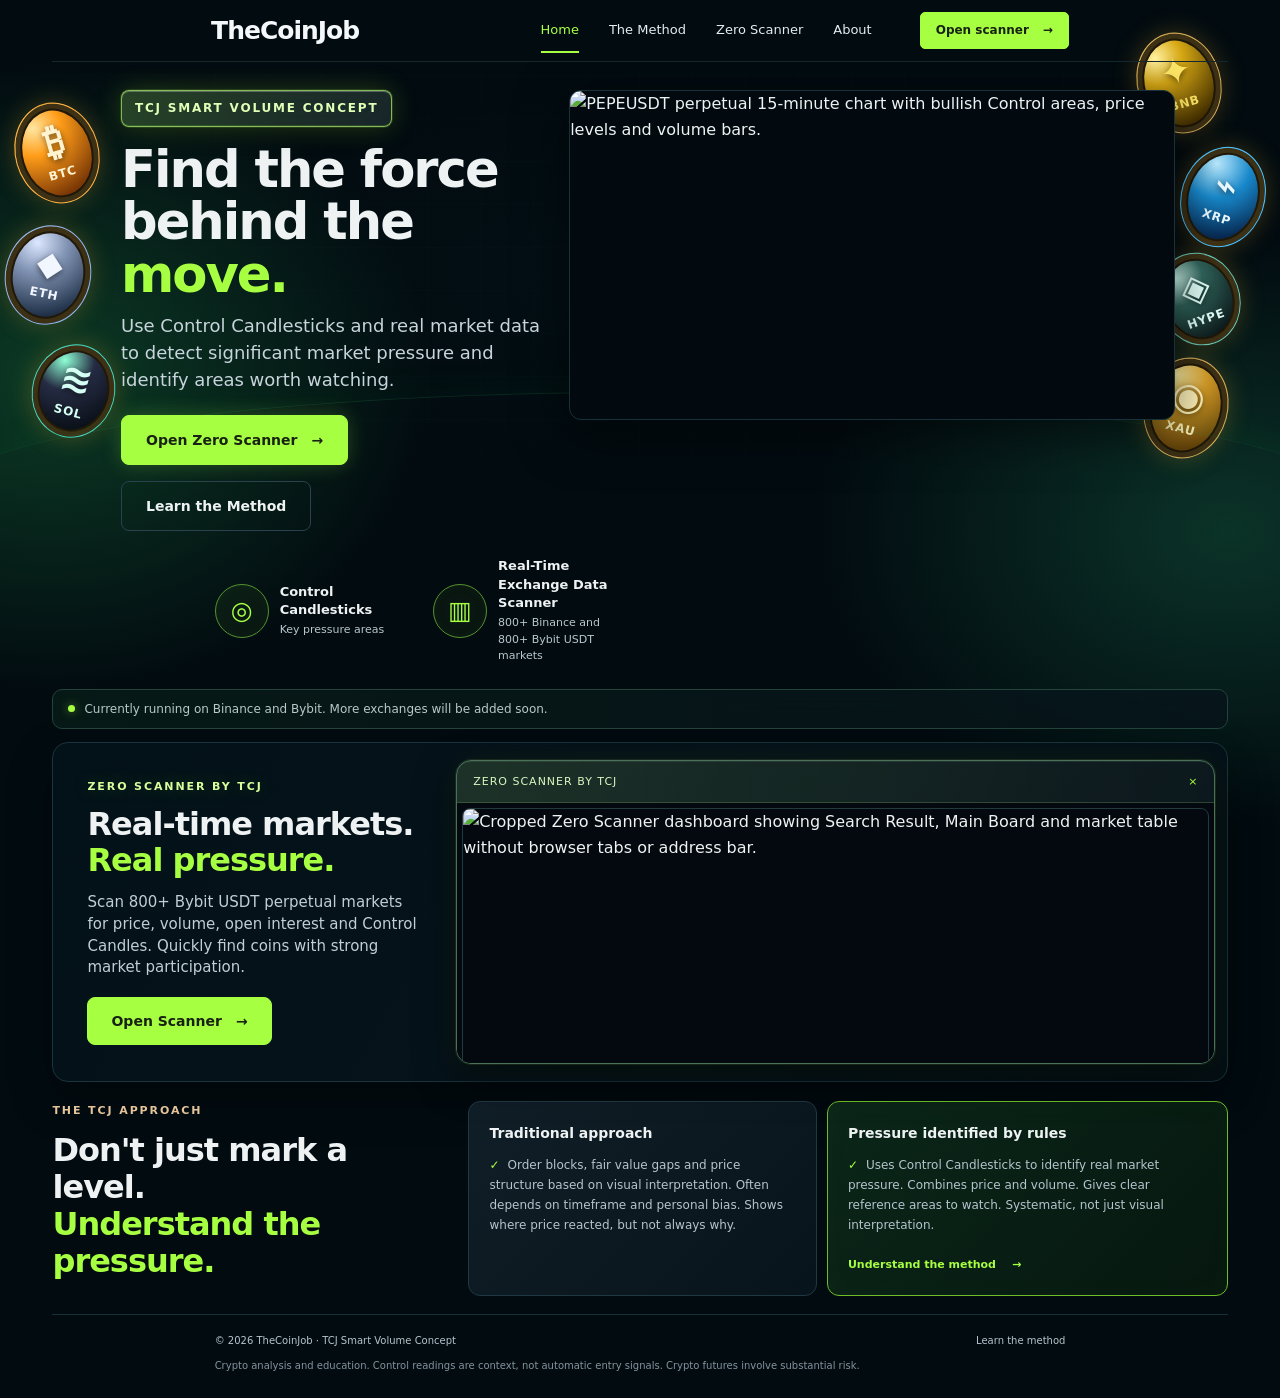
==== index.html @ 2f33c311 "Set correct dimensions and description for cropped scanner screenshot" ====
<!doctype html>
<html lang="en"><head><meta charset="utf-8"><meta name="viewport" content="width=device-width,initial-scale=1"><title>TheCoinJob — TCJ Smart Volume Concept</title><meta name="description" content="Discover TCJ Smart Volume Concept: a systematic way to read market pressure through Control Candlesticks, price and volume."><meta name="theme-color" content="#0b1014"><link rel="stylesheet" href="assets/svc-site.css?v=20261023-scannercrop"></head>
<body><div class="coin-field" aria-hidden="true"><span class="coin btc"><b>₿</b><small>BTC</small></span><span class="coin eth"><b>◆</b><small>ETH</small></span><span class="coin sol"><b>≋</b><small>SOL</small></span><span class="coin bnb"><b>✦</b><small>BNB</small></span><span class="coin xrp"><b>⌁</b><small>XRP</small></span><span class="coin hype"><b>◈</b><small>HYPE</small></span><span class="coin xau"><b>◉</b><small>XAU</small></span></div><div class="wrap"><header class="nav"><a class="brand" href="./" aria-label="TheCoinJob home"><span class="mark" aria-hidden="true">TCJ</span>TheCoinJob</a><nav class="links" aria-label="Main navigation"><a class="desktop-link active" href="./">Home</a><a class="desktop-link" href="method.html">The Method</a><a class="desktop-link" href="https://zero-scan1.onrender.com/scanner">Zero Scanner</a><a class="desktop-link" href="#about">About</a><a class="btn small" href="https://zero-scan1.onrender.com/scanner">Open scanner <span aria-hidden="true">→</span></a></nav></header>
<main>
<section class="hero hero-redesigned" aria-labelledby="hero-title"><div class="hero-copy"><div class="eyebrow">TCJ Smart Volume Concept</div><h1 id="hero-title">Find the force<br>behind the <em>move.</em></h1><p>Use Control Candlesticks and real market data to detect significant market pressure and identify areas worth watching.</p><div class="actions"><a class="btn" href="https://zero-scan1.onrender.com/scanner">Open Zero Scanner <span aria-hidden="true">→</span></a><a class="btn secondary" href="method.html">Learn the Method</a></div></div><div class="hero-art"><img src="https://d2ol7oe51mr4n9.cloudfront.net/user_3BTddeZbgBTumI8e2iVbymCsCEo/ae7f5f70-5920-4fe8-bcf7-70e103f36ed6.jpg" width="1536" height="864" fetchpriority="high" decoding="async" alt="PEPEUSDT perpetual 15-minute chart with bullish Control areas, price levels and volume bars."></div></section>
<div class="feature-strip" aria-label="TCJ SVC features">
<div class="feature"><span class="feature-icon">◎</span><div><strong>Control Candlesticks</strong><small>Key pressure areas</small></div></div>
<div class="feature"><span class="feature-icon">▥</span><div><strong>Real-Time Exchange Data Scanner</strong><small>800+ Binance and 800+ Bybit USDT markets</small></div></div>
</div>
<p class="exchange-notice"><span class="exchange-status" aria-hidden="true"></span>Currently running on Binance and Bybit. More exchanges will be added soon.</p>
<section class="dashboard-showcase" aria-label="Zero Scanner dashboard"><div class="scanner-copy"><div class="eyebrow">Zero Scanner by TCJ</div><h2>Real-time markets.<br><em>Real pressure.</em></h2><p>Scan 800+ Bybit USDT perpetual markets for price, volume, open interest and Control Candles. Quickly find coins with strong market participation.</p><a class="btn" href="https://zero-scan1.onrender.com/scanner">Open Scanner <span aria-hidden="true">→</span></a></div><div class="terminal"><div class="terminal-head"><span>ZERO SCANNER BY TCJ</span><span>×</span></div><div class="preview preview-dashboard"><img src="https://d2ol7oe51mr4n9.cloudfront.net/user_3BTddeZbgBTumI8e2iVbymCsCEo/28f98b9a-83f6-4107-bf96-b0fffd54e726.jpg" width="1536" height="869" fetchpriority="high" decoding="async" alt="Cropped Zero Scanner dashboard showing Search Result, Main Board and market table without browser tabs or address bar."></div></div></section>

<section class="difference" id="about" aria-labelledby="difference-title"><div class="difference-heading"><div class="eyebrow">The TCJ approach</div><h2 id="difference-title">Don't just mark a level.<br><em>Understand the pressure.</em></h2></div><div class="difference-grid"><article class="difference-card"><span class="difference-index"> </span><h3>Traditional approach</h3><p>Order blocks, fair value gaps and price structure based on visual interpretation. Often depends on timeframe and personal bias. Shows where price reacted, but not always why.</p></article><article class="difference-card difference-card-accent"><span class="difference-index"> </span><h3>Pressure identified by rules</h3><p>Uses Control Candlesticks to identify real market pressure. Combines price and volume. Gives clear reference areas to watch. Systematic, not just visual interpretation.</p><a class="text-link" href="method.html">Understand the method <span aria-hidden="true">→</span></a></article></div></section>

</main>
<footer><div class="footer-line"><span>© 2026 TheCoinJob · TCJ Smart Volume Concept</span><a href="method.html">Learn the method</a></div><p>Crypto analysis and education. Control readings are context, not automatic entry signals. Crypto futures involve substantial risk.</p></footer></div></body></html>
---- assets/svc-site.css ----
:root{--bg:#0b1014;--panel:#141d23;--text:#eef2f3;--muted:#a5b2bb;--line:#29363e;--lime:#c4f582;--gold:#e6c49a}*{box-sizing:border-box}body{margin:0;background:var(--bg);color:var(--text);font:16px/1.6 system-ui,-apple-system,BlinkMacSystemFont,"Segoe UI",sans-serif}a{color:inherit;text-decoration:none}a:focus-visible{outline:3px solid var(--lime);outline-offset:5px}.wrap{max-width:1240px;margin:auto;padding:0 32px}.nav{display:flex;align-items:center;justify-content:space-between;gap:16px;min-height:88px;border-bottom:1px solid var(--line)}.brand{display:flex;align-items:center;gap:10px;font-size:20px;font-weight:750;letter-spacing:-.8px}.mark{display:grid;place-items:center;width:29px;height:29px;border:1px solid var(--lime);border-radius:5px;color:var(--lime);font-size:12px;letter-spacing:-1px}.links{display:flex;align-items:center;gap:28px;font-size:13px;color:var(--muted)}.links a:hover{color:var(--text)}.btn{display:inline-flex;align-items:center;justify-content:center;gap:14px;padding:13px 21px;background:var(--lime);border:1px solid var(--lime);border-radius:5px;color:#182212;font-size:14px;font-weight:700;line-height:1.45}.btn:hover{background:#d3ffa2}.btn.secondary{background:transparent;color:var(--text);border-color:#43535e}.btn.small{padding:9px 15px;font-size:12px}.eyebrow{color:var(--gold);font-size:11px;font-weight:700;letter-spacing:1.9px;text-transform:uppercase}.hero{display:grid;grid-template-columns:.92fr 1.08fr;align-items:center;gap:62px;padding:74px 0 58px}h1{font-size:clamp(44px,4.7vw,64px);line-height:1.04;letter-spacing:-2.7px;margin:20px 0}h1 em{font-style:normal;color:var(--lime)}.hero p{font-size:17px;line-height:1.75;color:var(--muted);max-width:490px;margin:0}.actions{display:flex;flex-wrap:wrap;gap:11px;margin-top:26px}.hero .fine{font-size:11px;margin-top:14px}.terminal{background:var(--panel);border:1px solid #3d4b53;border-radius:10px;overflow:hidden;box-shadow:0 25px 70px #0006}.terminal-head{display:flex;justify-content:space-between;gap:10px;padding:13px 17px;font-size:10px;letter-spacing:1px;border-bottom:1px solid var(--line)}.terminal-head span:last-child{color:var(--lime);letter-spacing:0}.preview{height:294px;overflow:hidden;background:#0b1118}.preview img{display:block;width:100%;height:auto;min-height:100%;object-fit:cover;object-position:top}.terminal-foot{display:flex;justify-content:space-between;gap:10px;padding:13px 17px;font-size:11px;color:var(--muted)}.terminal-foot strong{color:var(--text);font-weight:500}.hero .preview-note{font-size:10px;text-align:right;margin:10px 0 0;color:var(--muted)}.context{border-top:1px solid var(--line);border-bottom:1px solid var(--line);display:flex;justify-content:space-between;gap:20px;padding:17px 0;font-size:12px;color:var(--muted)}.context strong{font-weight:550;color:var(--text)}.intro{display:grid;grid-template-columns:1fr 1fr;gap:65px;padding:45px 0;align-items:center}h2{font-size:30px;line-height:1.18;letter-spacing:-1px;margin:10px 0 15px}.intro p{font-size:15px;color:var(--muted);margin:0 0 14px}.text-link{display:inline-flex;gap:16px;color:var(--lime);font-size:13px;font-weight:650}.steps{display:grid;grid-template-columns:repeat(3,1fr);gap:28px;border-top:1px solid var(--line);padding:25px 0 34px}.step{display:grid;grid-template-columns:26px 1fr;gap:10px}.number{font-size:11px;color:var(--gold);padding-top:3px}.step h3{font-size:15px;margin:0 0 4px}.step p{font-size:12px;color:var(--muted);line-height:1.7;margin:0}.bottom{display:flex;justify-content:space-between;gap:25px;align-items:center;border-top:1px solid var(--line);padding:24px 0}.bottom p{font-size:14px;margin:0}footer{padding:18px 0 24px;border-top:1px solid var(--line);color:var(--muted);font-size:10px}.footer-line{display:flex;gap:16px;justify-content:space-between;flex-wrap:wrap}footer p{font-size:10px;margin:9px 0 0;max-width:950px;color:#83939d}.guide{max-width:870px;padding:55px 0 45px}.guide h1{font-size:50px}.lead{font-size:19px;color:var(--muted);max-width:740px}.guide-section{padding:25px 0;border-top:1px solid var(--line)}.guide-section h2{font-size:26px}.guide-section p{color:var(--muted);font-size:16px}.guide-section strong{color:var(--text)}.definitions{display:grid;grid-template-columns:1fr 1fr;gap:18px;margin:22px 0}.definition{padding:22px;background:var(--panel);border:1px solid var(--line);border-radius:8px}.definition h3{margin:0;font-size:17px;color:var(--lime)}.definition.bear h3{color:#f0a69a}.definition p{font-size:14px;margin-bottom:0}.note{padding:15px 18px;border-left:2px solid var(--gold);font-size:14px!important;background:#e6c49a08}.guide-section ol{padding-left:24px;color:var(--muted)}.guide-section li{padding:7px 0}.guide .actions{margin-bottom:25px}@media(max-width:900px){.hero{gap:30px;padding:50px 0 40px}h1{font-size:50px}.preview{height:240px}.intro{gap:30px}.links{gap:20px}}@media(max-width:700px){.wrap{padding:0 22px}.nav{min-height:72px}.brand{font-size:18px}.links{gap:14px}.desktop-link{display:none}.hero{grid-template-columns:1fr;gap:26px;padding:33px 0 28px}h1{font-size:48px;letter-spacing:-2px;margin:15px 0}.hero p{font-size:15px;line-height:1.7;max-width:550px}.actions{margin-top:20px;gap:9px}.btn{font-size:12px;padding:12px 15px}.hero .fine{margin-top:10px}.preview{height:180px}.terminal-head{padding:10px 13px;font-size:9px}.terminal-foot{padding:10px 13px;font-size:10px}.hero .preview-note{font-size:9px;margin-top:6px}.context{font-size:10px;padding:12px 0;gap:10px}.desktop-only{display:none}.intro{grid-template-columns:1fr;gap:10px;padding:28px 0}h2{font-size:27px;margin-bottom:6px}.intro p{font-size:14px;margin-bottom:9px}.steps{gap:16px;padding:22px 0}.step{display:block}.number{display:block;margin-bottom:5px}.step h3{font-size:13px;line-height:1.4}.step p{font-size:11px;line-height:1.6}.bottom{padding:18px 0;gap:15px}.bottom p{font-size:12px;max-width:180px}.guide{padding:30px 0}.guide h1{font-size:39px}.lead{font-size:16px}.guide-section p{font-size:15px}.definitions{grid-template-columns:1fr;gap:12px}}@media(max-width:360px){h1{font-size:41px}.links .btn{padding:8px 10px}.context{font-size:9px}.steps{gap:10px}.wrap{padding:0 17px}}

/* Design refresh: stronger hierarchy while preserving the established TCJ palette */
.hero-redesigned{grid-template-columns:1.15fr .85fr;align-items:center;gap:52px;padding:62px 0 42px}
.hero-copy h1{font-size:clamp(48px,5.5vw,72px)}
.hero-aside{min-height:245px;display:flex;flex-direction:column;justify-content:center;padding:28px;border:1px solid var(--line);border-radius:10px;background:radial-gradient(ellipse at 80% 10%,#c4f58212,transparent 58%),linear-gradient(135deg,#141d23,#0d1318)}
.hero-statement{font-size:clamp(23px,2.7vw,34px)!important;line-height:1.3!important;letter-spacing:-1px;color:var(--text)!important;margin:16px 0 24px!important}
.hero-statement em{font-style:normal;color:var(--lime)}
.hero-tags{display:flex;gap:8px;flex-wrap:wrap}
.hero-tags span{font-size:9px;letter-spacing:1.1px;padding:7px 9px;border:1px solid #43535e;border-radius:4px;color:var(--muted)}
.dashboard-showcase{padding:26px 0 38px}
.showcase-heading{display:flex;justify-content:space-between;align-items:end;gap:24px;margin-bottom:18px}
.showcase-heading h2{margin:8px 0 4px;font-size:29px}
.showcase-heading p{margin:0;color:var(--muted);font-size:13px}
.showcase-heading .text-link{white-space:nowrap;margin-bottom:6px}
.preview-dashboard{height:auto;max-height:490px;overflow:hidden;background:#080d12}
.preview-dashboard img{width:100%;height:auto;min-height:0;object-fit:contain;object-position:center}
.dashboard-showcase .terminal{border-color:#3b4c53;box-shadow:0 20px 60px #0005}
.difference{display:grid;grid-template-columns:.85fr 1.15fr;gap:44px;padding:45px 0;border-top:1px solid var(--line);border-bottom:1px solid var(--line)}
.difference-heading h2{margin-top:12px}
.difference-heading h2 em{font-style:normal;color:var(--lime)}
.difference-heading p{color:var(--muted);font-size:14px;max-width:360px}
.difference-grid{display:grid;grid-template-columns:1fr 1fr;gap:13px}
.difference-card{padding:21px;background:var(--panel);border:1px solid var(--line);border-radius:8px}
.difference-card-accent{border-color:#627d48;background:linear-gradient(150deg,#18251b,#141d23 65%)}
.difference-index,.section-kicker{font-size:10px;letter-spacing:1.35px;color:var(--gold);font-weight:700}
.difference-card h3{font-size:16px;margin:12px 0 7px}
.difference-card p{font-size:12px;line-height:1.75;color:var(--muted);margin:0 0 14px}
.guide-hero{padding:8px 0 28px}
.guide-hero h1{margin-top:14px}
.guide-section{position:relative;padding:27px 0}
.guide-section .section-kicker{margin-bottom:9px}
.guide-section h2{margin-top:0}
.chart-slot{margin-top:22px;padding:25px;border:1px dashed #52634a;border-radius:8px;background:linear-gradient(135deg,#c4f58208,#141d23 65%);text-align:center}
.chart-slot-mark{display:inline-block;margin-bottom:10px;color:var(--lime);font-size:9px;letter-spacing:1.5px;font-weight:700}
.chart-slot strong{display:block;font-size:16px}
.chart-slot p{max-width:480px;margin:7px auto 0;font-size:13px}
@media(max-width:900px){.hero-redesigned{gap:26px}.difference{gap:24px}.difference-card{padding:16px}}
@media(max-width:700px){.hero-redesigned{grid-template-columns:1fr;gap:20px;padding:34px 0 26px}.hero-copy h1{font-size:48px}.hero-aside{min-height:0;padding:20px}.hero-statement{font-size:25px!important;margin:10px 0 18px!important}.dashboard-showcase{padding:18px 0 26px}.showcase-heading{align-items:start;flex-direction:column;gap:8px}.showcase-heading h2{font-size:25px}.preview-dashboard{max-height:300px}.preview-dashboard img{width:100%;height:auto}.difference{grid-template-columns:1fr;gap:14px;padding:30px 0}.difference-grid{grid-template-columns:1fr}.difference-card{padding:18px}.chart-slot{padding:20px 14px}.guide-hero{padding-top:0}.guide-section{padding:22px 0}}

/* Approved visual direction: chart-led hero, generous spacing, lime and red accents */
.hero-redesigned{grid-template-columns:1fr 1.08fr;gap:28px;padding:38px 0 30px;overflow:hidden}
.hero-copy h1{font-size:clamp(44px,4.5vw,61px);letter-spacing:-2.4px}
.hero-art{min-width:0;position:relative;align-self:stretch;display:flex;align-items:center}
.hero-art:before{content:"";position:absolute;inset:10% 0;background:radial-gradient(ellipse at 60% 52%,#c4f58218,transparent 62%);pointer-events:none}
.hero-art img{display:block;position:relative;width:100%;height:auto;max-height:410px;object-fit:contain;filter:drop-shadow(0 15px 30px #0006)}
.feature-strip{display:grid;grid-template-columns:repeat(4,minmax(0,1fr));gap:15px;padding:22px 0 27px;border-top:1px solid var(--line);border-bottom:1px solid var(--line)}
.feature{display:flex;align-items:center;gap:11px;min-width:0}
.feature-icon{display:grid;place-items:center;flex:0 0 43px;height:43px;border:1px solid #40513a;border-radius:50%;background:#c4f5820d;color:var(--lime);font-size:22px;box-shadow:inset 0 0 14px #c4f58208}
.feature strong{display:block;font-size:12px;line-height:1.4}
.feature small{display:block;color:var(--muted);font-size:10px;line-height:1.5;margin-top:3px}
.dashboard-showcase{padding:31px 0 42px}
.showcase-heading h2{font-size:31px}
.showcase-heading p{font-size:14px;max-width:720px}
.difference{grid-template-columns:1fr;gap:19px;padding:42px 0}
.difference-heading{max-width:760px}
.difference-heading h2{font-size:clamp(28px,3vw,36px)}
.difference-grid{grid-template-columns:1fr 1fr;gap:16px}
.difference-card{padding:23px}
.difference-card h3{font-size:18px}
.difference-card p{font-size:13px}
.difference-card-accent{box-shadow:inset 0 0 32px #c4f58206}
@media(max-width:900px){.hero-redesigned{grid-template-columns:1fr 1fr;gap:18px}.hero-copy h1{font-size:clamp(40px,5vw,52px)}.feature-strip{gap:10px}.feature{gap:8px}.feature-icon{flex-basis:36px;height:36px;font-size:18px}.feature strong{font-size:11px}.feature small{font-size:9px}}
@media(max-width:700px){.hero-redesigned{grid-template-columns:1fr;gap:7px;padding:30px 0 20px}.hero-copy h1{font-size:clamp(43px,11vw,55px);max-width:520px}.hero-art{margin:0 -10px;max-height:285px;overflow:hidden}.hero-art img{width:100%;max-height:285px;object-fit:contain}.feature-strip{grid-template-columns:1fr 1fr;gap:17px 12px;padding:19px 0 22px}.feature-icon{flex-basis:39px;height:39px}.feature strong{font-size:11px}.feature small{font-size:10px}.dashboard-showcase{padding:24px 0 30px}.showcase-heading h2{font-size:26px}.difference{padding:30px 0}.difference-grid{grid-template-columns:1fr}.difference-card{padding:20px}.difference-card p{font-size:13px}}

/* Screenshot-approved homepage layout: crypto coin atmosphere, chart hero, scanner and comparison */
:root{--bg:#020b10;--panel:#07141b;--lime:#a7ff42;--line:#173039;--muted:#b5c4cd}
body{background:radial-gradient(ellipse at 4% 27%,#0c3b25 0,transparent 22%),radial-gradient(ellipse at 96% 38%,#0b3328 0,transparent 24%),#020b10}
.wrap{max-width:1536px;padding:0 4.1%;position:relative;z-index:1}
.nav{min-height:62px;justify-content:space-between;border-bottom-color:#14262e;padding:0 13.5%}
.brand{font-size:25px;letter-spacing:-1px}.brand .mark{display:none}.brand{color:#f4f8fa}.brand::first-letter{color:#fff}
.links{gap:30px;color:#e3edf0}.links .desktop-link{font-size:13px}.links .btn{margin-left:18px}
.coin-field{position:absolute;inset:0 0 auto;height:505px;overflow:hidden;pointer-events:none;z-index:0;background:radial-gradient(ellipse at 50% 54%,#06202a38,transparent 48%)}
.coin-field:before{content:"";position:absolute;left:-8%;right:-8%;top:72px;height:390px;background:repeating-linear-gradient(0deg,transparent 0 42px,#13323a26 43px),repeating-linear-gradient(90deg,transparent 0 52px,#13323a1c 53px);mask-image:linear-gradient(90deg,transparent,#000 16%,#000 84%,transparent)}
.coin{position:absolute;display:flex;flex-direction:column;align-items:center;justify-content:center;width:84px;height:102px;border-radius:50%;border:1px solid #d9b15c;background:radial-gradient(circle at 30% 20%,#fff5b4,#d99522 22%,#5b390d 68%,#100d08);color:#fff4b1;box-shadow:0 0 24px #edaa2940,inset 0 0 0 5px #ffd66b20,inset 0 0 0 7px #201809;transform:rotate(-16deg)}
.coin b{font-size:38px;line-height:1;text-shadow:0 2px 6px #0008}.coin small{font-size:12px;font-weight:800;letter-spacing:.8px;margin-top:5px}
.coin.btc{left:6.2%;top:83px;background:radial-gradient(circle at 30% 20%,#ffe6a1,#ff9d19 28%,#7a3706 75%);border-color:#ffb849;color:#fff3d0}
.coin.eth{left:2.4%;top:203px;width:86px;height:100px;background:radial-gradient(circle at 30% 20%,#dce7ff,#8294b4 30%,#17283f 78%);border-color:#94b6e8;color:#f2f7ff;transform:rotate(12deg)}
.coin.eth b{font-size:34px}.coin.sol{left:8.5%;top:304px;width:83px;height:94px;background:radial-gradient(circle at 30% 20%,#8effd5,#252c43 32%,#090b15 78%);border-color:#4bd7bc;color:#d6fff4;transform:rotate(15deg)}
.coin.bnb{right:5.3%;top:33px;background:radial-gradient(circle at 30% 20%,#fff2a1,#d7a814 27%,#473200 75%);color:#ffe866}
.coin.xrp{right:2.3%;top:135px;background:radial-gradient(circle at 30% 20%,#bcecff,#1888ca 35%,#06234a 78%);border-color:#51c6ff;color:#e8f9ff;transform:rotate(18deg)}
.coin.hype{right:8.8%;top:211px;width:82px;height:94px;background:radial-gradient(circle at 30% 20%,#d3fff4,#32675e 30%,#0b1618 78%);border-color:#71cdbb;color:#e1fff8;transform:rotate(-20deg)}
.coin.xau{right:5.8%;top:312px;background:radial-gradient(circle at 30% 20%,#fff0a1,#d59c27 30%,#62420a 75%);color:#fff2bb;transform:rotate(15deg)}
.hero-redesigned{grid-template-columns:.86fr 1.14fr;gap:20px;padding:28px 0 18px;min-height:355px}
.hero-copy{padding-left:13.8%;position:relative;z-index:2}.hero-copy .eyebrow{color:var(--lime);font-size:12px}
.hero-copy h1{font-size:clamp(43px,4vw,59px);line-height:1.02;letter-spacing:-2px;margin:16px 0 12px}
.hero-copy>p{font-size:18px;line-height:1.5;color:#c7d4db;max-width:490px}
.hero-copy .actions{margin-top:22px;gap:16px}.hero-copy .btn{border-radius:8px;padding:14px 24px;box-shadow:0 0 20px #a7ff4238}.hero-copy .btn.secondary{box-shadow:none;border-color:#29424d}
.hero-art{height:330px;margin-right:8%;overflow:visible}.hero-art img{max-height:365px;width:100%;object-fit:contain;filter:drop-shadow(0 0 20px #49b65015)}
.feature-strip{border:0;padding:8px 13.8% 24px;gap:23px}
.feature-icon{border-color:#55942f;background:#9fff2c0b;color:var(--lime);width:54px;height:54px;flex-basis:54px;font-size:25px}
.feature strong{font-size:13px}.feature small{font-size:11px;color:#b8c7ce}
.dashboard-showcase{display:grid;grid-template-columns:.31fr .69fr;gap:28px;align-items:center;border:1px solid #19343c;border-radius:16px;padding:17px 12px 17px 34px;background:linear-gradient(120deg,#031119,#06131a 60%,#041016);box-shadow:0 18px 45px #0004;margin:0 0 10px}
.scanner-copy{padding:0 10px 0 0}.scanner-copy h2{font-size:clamp(27px,2.5vw,36px);line-height:1.13;margin:10px 0 14px;letter-spacing:-1px}.scanner-copy h2 em{font-style:normal;color:var(--lime)}.scanner-copy p{font-size:15px;color:#c0ced5;line-height:1.45;margin:0 0 18px}.scanner-copy .btn{border-radius:8px;padding:13px 23px}
.dashboard-showcase .terminal{border:1px solid #203943;border-radius:11px;background:#030b11;box-shadow:none}
.dashboard-showcase .terminal-head{padding:10px 15px;font-size:11px;letter-spacing:0}
.preview-dashboard{max-height:290px;height:290px;background:#030b11}.preview-dashboard img{width:100%;height:100%;object-fit:cover;object-position:top}
.dashboard-showcase .terminal-foot{display:none}
.difference{display:grid;grid-template-columns:.34fr .66fr;gap:25px;padding:9px 0 18px;border:0;align-items:center}
.difference-heading h2{font-size:clamp(27px,2.5vw,36px);line-height:1.16;letter-spacing:-1px}
.difference-grid{grid-template-columns:1fr 1.15fr;gap:10px}
.difference-card{border-radius:12px;padding:20px;background:linear-gradient(135deg,#101e27,#08141b);border-color:#203843}
.difference-card-accent{background:linear-gradient(135deg,#0b2619,#06170f);border-color:#6fbd28}
.difference-card h3{margin:0 0 12px;font-size:14px}.difference-card p{font-size:12px;line-height:1.65}
.difference-card p:before{content:"✓";color:var(--lime);font-weight:800;margin-right:8px}
.difference-card-accent .text-link{font-size:11px}
.intro{padding:30px 13.8%;gap:35px}.steps{padding-left:13.8%;padding-right:13.8%}
.bottom{padding-left:13.8%;padding-right:13.8%}
footer{padding-left:13.8%;padding-right:13.8%}
@media(max-width:1100px){.nav{padding:0 5%}.hero-copy{padding-left:5%}.feature-strip{padding-left:5%;padding-right:5%}.coin{opacity:.75;transform:scale(.8)}.dashboard-showcase{grid-template-columns:.34fr .66fr;gap:16px;padding-left:22px}.preview-dashboard{height:245px}.difference{grid-template-columns:.33fr .67fr}.difference-grid{grid-template-columns:1fr 1fr}.intro,.steps,.bottom,footer{padding-left:5%;padding-right:5%}}
@media(max-width:700px){.wrap{padding:0 18px}.nav{padding:0;min-height:62px}.brand{font-size:22px}.links{gap:8px}.links .desktop-link{display:none}.links .btn{margin:0;padding:10px 12px;font-size:11px}.coin-field{height:420px;opacity:.7}.coin{width:56px;height:67px;opacity:.55}.coin b{font-size:25px}.coin small{font-size:9px}.coin.btc{left:-9px;top:90px}.coin.eth{left:-18px;top:210px}.coin.sol{left:0;top:315px}.coin.bnb{right:-12px;top:70px}.coin.xrp{right:-15px;top:160px}.coin.hype{right:-12px;top:250px}.coin.xau{right:0;top:330px}.hero-redesigned{grid-template-columns:1fr;gap:4px;padding:29px 0 12px;min-height:0}.hero-copy{padding:0 4%;}.hero-copy h1{font-size:clamp(41px,10.5vw,52px);max-width:420px}.hero-copy>p{font-size:15px;max-width:440px}.hero-copy .actions{gap:10px}.hero-copy .btn{padding:12px 15px;font-size:12px}.hero-art{height:230px;margin:0 -14px;overflow:hidden}.hero-art img{height:100%;max-height:260px;object-fit:contain}.feature-strip{grid-template-columns:1fr 1fr;padding:8px 3% 22px;gap:18px 12px}.feature-icon{width:39px;height:39px;flex-basis:39px;font-size:18px}.feature strong{font-size:11px}.feature small{font-size:9px}.dashboard-showcase{grid-template-columns:1fr;gap:18px;padding:22px 13px 13px;margin-bottom:18px}.scanner-copy{padding:0 3%}.scanner-copy h2{font-size:30px}.scanner-copy p{font-size:14px}.preview-dashboard{height:205px;max-height:205px}.dashboard-showcase .terminal-head{font-size:9px}.difference{grid-template-columns:1fr;gap:15px;padding:10px 0 22px}.difference-heading{padding:0 3%}.difference-heading h2{font-size:29px}.difference-grid{grid-template-columns:1fr;gap:12px}.difference-card{padding:18px}.difference-card p{font-size:12px}.intro{padding:26px 3%;grid-template-columns:1fr;gap:8px}.steps{padding:20px 3%;grid-template-columns:1fr;gap:16px}.step{display:grid;grid-template-columns:26px 1fr}.bottom{padding:20px 3%}footer{padding:18px 3%}}

/* Final refinements to match the user's approved screenshot */
.nav .active{color:var(--lime);position:relative}.nav .active:after{content:"";position:absolute;left:0;right:0;bottom:-12px;height:2px;background:var(--lime)}
.coin-field:after{content:"";position:absolute;left:-5%;right:-5%;top:392px;height:210px;background:radial-gradient(ellipse at 10% 100%,#14723b30,transparent 34%),radial-gradient(ellipse at 95% 100%,#0a80652b,transparent 32%);border-radius:50%;border-top:1px solid #2b9c5033;box-shadow:0 -12px 35px #00ff5a08}
.hero-art{background:radial-gradient(ellipse at 52% 70%,#00ff5a0c,transparent 60%)}
.hero-art img{mix-blend-mode:screen}
.feature-strip{position:relative}
.difference-heading h2 em{color:var(--lime)}
.difference-card-accent .difference-index{color:var(--lime)}
@media(min-width:701px){.dashboard-showcase{min-height:304px}.preview-dashboard{height:260px;max-height:260px}.difference{margin-top:0}}

/* Brand clarity and corrected feature/scanner spacing */
.hero-copy .eyebrow{display:table;position:relative;z-index:4;padding:8px 13px;border:1px solid #9eff4d60;border-radius:8px;background:linear-gradient(135deg,#a7ff421c,#c6fff008);box-shadow:inset 0 1px 0 #ffffff17,0 5px 22px #9fff4210;backdrop-filter:blur(12px);-webkit-backdrop-filter:blur(12px);color:#baff78;letter-spacing:1.8px;font-weight:800}
.coin.btc{left:1.2%;top:102px}.coin.eth{left:.4%;top:225px}.coin.sol{left:2.5%;top:344px}
.coin.bnb{right:4.6%;top:32px}.coin.xrp{right:1.2%;top:146px}.coin.hype{right:3.1%;top:252px}.coin.xau{right:4.1%;top:357px}
.hero-art img{mix-blend-mode:screen}
@media(max-width:1100px){.coin.btc{left:.2%}.coin.eth{left:-1.4%}.coin.sol{left:.2%}.coin.bnb{right:1%}.coin.xrp{right:-1%}.coin.hype{right:.4%}.coin.xau{right:1%}}
@media(max-width:700px){.hero-copy .eyebrow{font-size:9px;padding:6px 9px;letter-spacing:1.3px}.coin.btc{left:-17px;top:92px}.coin.eth{left:-20px;top:205px}.coin.sol{left:-15px;top:310px}.coin.bnb{right:-17px;top:65px}.coin.xrp{right:-20px;top:155px}.coin.hype{right:-20px;top:245px}.coin.xau{right:-15px;top:325px}}

/* Use the user's exact 15-minute PEPEUSDT chart in the hero */
.hero-art{height:330px;min-width:0;display:flex;align-items:center;justify-content:center;background:transparent;overflow:visible}
.hero-art img{display:block;width:100%;height:auto;max-height:330px;object-fit:contain;mix-blend-mode:normal;filter:drop-shadow(0 12px 26px #0008);border:1px solid #18313a;border-radius:12px;background:#020a10}
@media(max-width:1100px){.hero-art{height:285px}.hero-art img{max-height:285px}}
@media(max-width:700px){.hero-art{height:auto;max-height:none;margin:12px -5px 0;overflow:hidden}.hero-art img{width:100%;height:auto;max-height:none;border-radius:9px}}

/* Exchange coverage note */
.feature-strip .feature strong{overflow-wrap:anywhere}
.exchange-notice{display:flex;align-items:center;gap:9px;margin:0 0 13px;padding:10px 15px;border:1px solid #23443a;border-radius:10px;background:linear-gradient(100deg,#071c17d9,#07141bcc);color:#b8c9c8;font-size:12px;line-height:1.5;backdrop-filter:blur(12px);-webkit-backdrop-filter:blur(12px)}
.exchange-status{width:7px;height:7px;flex:0 0 7px;border-radius:50%;background:#a7ff42;box-shadow:0 0 10px #a7ff4280}
@media(max-width:700px){.exchange-notice{font-size:11px;margin-bottom:10px;padding:9px 11px}}

/* Scanner screenshot: cleaner framing and a brighter glass-like frame */
.dashboard-showcase .terminal{border:1px solid #4a7259;border-radius:15px;background:linear-gradient(145deg,#0a1b20e8,#071017f0);box-shadow:0 0 0 1px #b6ff6c18,inset 0 1px 0 #ffffff14,0 14px 38px #0008,0 0 30px #a7ff4210;overflow:hidden;backdrop-filter:blur(16px);-webkit-backdrop-filter:blur(16px)}
.dashboard-showcase .terminal-head{background:linear-gradient(100deg,#c5ff731b,#d5fff805);border-bottom:1px solid #6f9d5b55;color:#d9f7c1;padding:12px 16px;letter-spacing:1px}
.preview-dashboard{background:#03090f;padding:5px}
.preview-dashboard img{display:block;width:100%;height:auto;max-height:none;object-fit:contain;object-position:center;border-radius:8px;border:1px solid #1e3b3e}
.scanner-copy .eyebrow{color:#d8ff9b;text-shadow:0 0 18px #a7ff424d}
.hero-copy .eyebrow{color:#e0ffb7;border-color:#b6ff6caa;background:linear-gradient(135deg,#b6ff6c36,#d4fff31c);box-shadow:inset 0 1px 0 #ffffff45,inset 0 -1px 0 #a7ff4226,0 0 0 1px #b6ff6c20,0 0 26px #a7ff4238,0 6px 22px #0005;backdrop-filter:blur(18px) saturate(150%);-webkit-backdrop-filter:blur(18px) saturate(150%)}
@media(max-width:700px){.preview-dashboard{padding:3px}.preview-dashboard img{width:100%;height:auto;object-fit:contain}.dashboard-showcase .terminal-head{padding:10px 12px}}
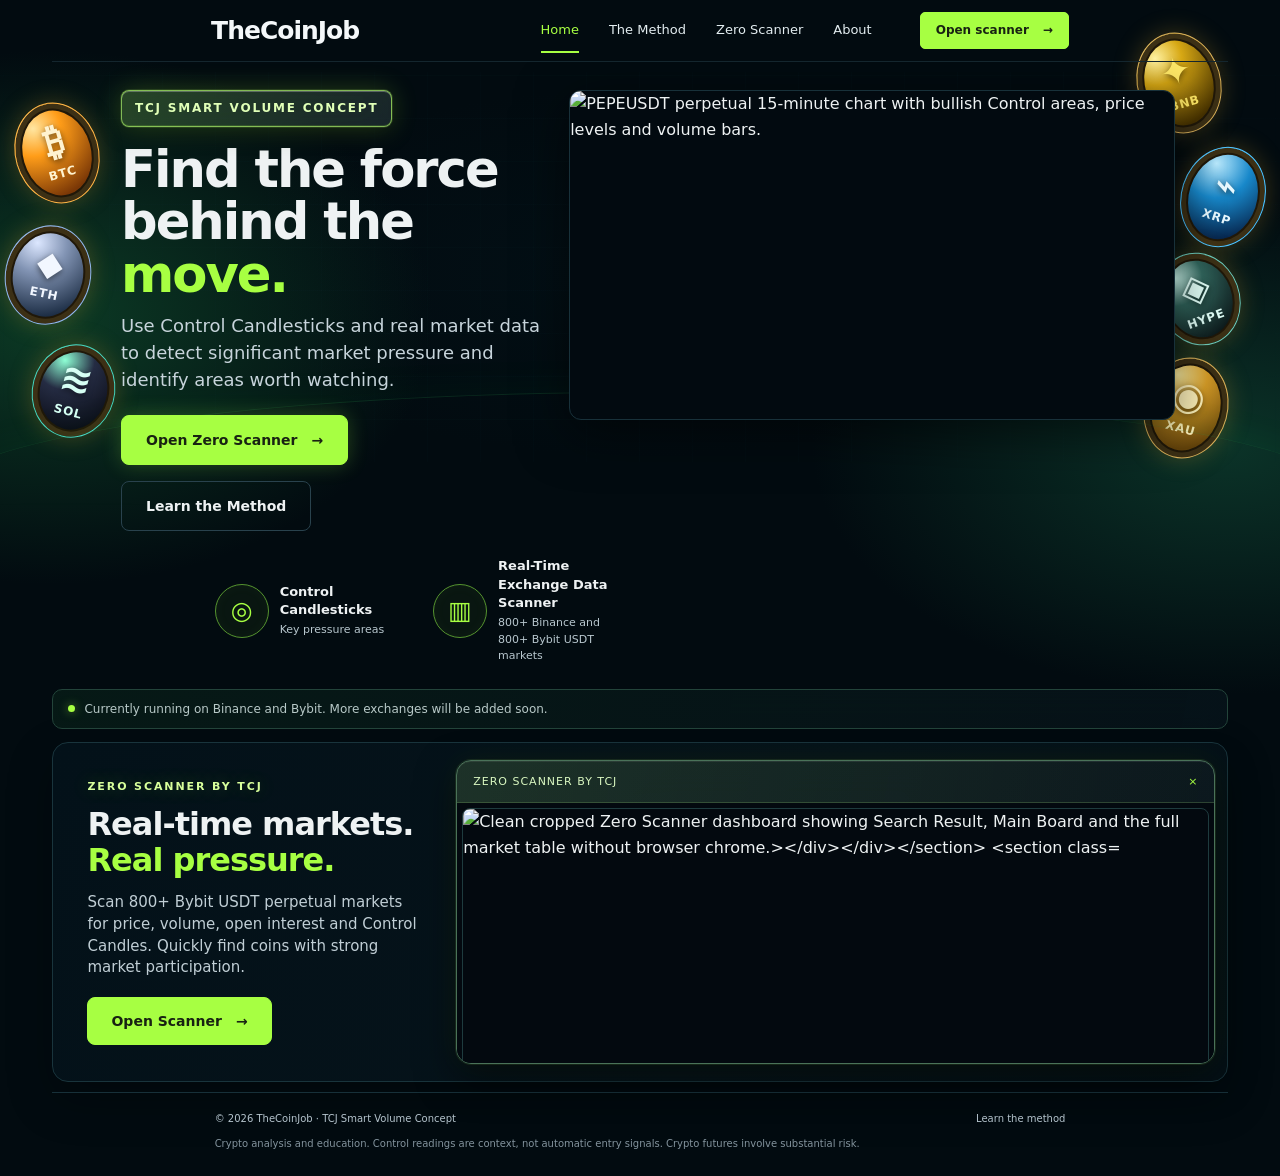
==== commit f2388e68: "Use user's final cleanly cropped scanner screenshot" ====
--- a/index.html
+++ b/index.html
@@ -1,5 +1,5 @@
 <!doctype html>
-<html lang="en"><head><meta charset="utf-8"><meta name="viewport" content="width=device-width,initial-scale=1"><title>TheCoinJob — TCJ Smart Volume Concept</title><meta name="description" content="Discover TCJ Smart Volume Concept: a systematic way to read market pressure through Control Candlesticks, price and volume."><meta name="theme-color" content="#0b1014"><link rel="stylesheet" href="assets/svc-site.css?v=20261023-scannercrop"></head>
+<html lang="en"><head><meta charset="utf-8"><meta name="viewport" content="width=device-width,initial-scale=1"><title>TheCoinJob — TCJ Smart Volume Concept</title><meta name="description" content="Discover TCJ Smart Volume Concept: a systematic way to read market pressure through Control Candlesticks, price and volume."><meta name="theme-color" content="#0b1014"><link rel="stylesheet" href="assets/svc-site.css?v=20261023-scanner-finalcrop"></head>
 <body><div class="coin-field" aria-hidden="true"><span class="coin btc"><b>₿</b><small>BTC</small></span><span class="coin eth"><b>◆</b><small>ETH</small></span><span class="coin sol"><b>≋</b><small>SOL</small></span><span class="coin bnb"><b>✦</b><small>BNB</small></span><span class="coin xrp"><b>⌁</b><small>XRP</small></span><span class="coin hype"><b>◈</b><small>HYPE</small></span><span class="coin xau"><b>◉</b><small>XAU</small></span></div><div class="wrap"><header class="nav"><a class="brand" href="./" aria-label="TheCoinJob home"><span class="mark" aria-hidden="true">TCJ</span>TheCoinJob</a><nav class="links" aria-label="Main navigation"><a class="desktop-link active" href="./">Home</a><a class="desktop-link" href="method.html">The Method</a><a class="desktop-link" href="https://zero-scan1.onrender.com/scanner">Zero Scanner</a><a class="desktop-link" href="#about">About</a><a class="btn small" href="https://zero-scan1.onrender.com/scanner">Open scanner <span aria-hidden="true">→</span></a></nav></header>
 <main>
 <section class="hero hero-redesigned" aria-labelledby="hero-title"><div class="hero-copy"><div class="eyebrow">TCJ Smart Volume Concept</div><h1 id="hero-title">Find the force<br>behind the <em>move.</em></h1><p>Use Control Candlesticks and real market data to detect significant market pressure and identify areas worth watching.</p><div class="actions"><a class="btn" href="https://zero-scan1.onrender.com/scanner">Open Zero Scanner <span aria-hidden="true">→</span></a><a class="btn secondary" href="method.html">Learn the Method</a></div></div><div class="hero-art"><img src="https://d2ol7oe51mr4n9.cloudfront.net/user_3BTddeZbgBTumI8e2iVbymCsCEo/ae7f5f70-5920-4fe8-bcf7-70e103f36ed6.jpg" width="1536" height="864" fetchpriority="high" decoding="async" alt="PEPEUSDT perpetual 15-minute chart with bullish Control areas, price levels and volume bars."></div></section>
@@ -8,7 +8,7 @@
 <div class="feature"><span class="feature-icon">▥</span><div><strong>Real-Time Exchange Data Scanner</strong><small>800+ Binance and 800+ Bybit USDT markets</small></div></div>
 </div>
 <p class="exchange-notice"><span class="exchange-status" aria-hidden="true"></span>Currently running on Binance and Bybit. More exchanges will be added soon.</p>
-<section class="dashboard-showcase" aria-label="Zero Scanner dashboard"><div class="scanner-copy"><div class="eyebrow">Zero Scanner by TCJ</div><h2>Real-time markets.<br><em>Real pressure.</em></h2><p>Scan 800+ Bybit USDT perpetual markets for price, volume, open interest and Control Candles. Quickly find coins with strong market participation.</p><a class="btn" href="https://zero-scan1.onrender.com/scanner">Open Scanner <span aria-hidden="true">→</span></a></div><div class="terminal"><div class="terminal-head"><span>ZERO SCANNER BY TCJ</span><span>×</span></div><div class="preview preview-dashboard"><img src="https://d2ol7oe51mr4n9.cloudfront.net/user_3BTddeZbgBTumI8e2iVbymCsCEo/28f98b9a-83f6-4107-bf96-b0fffd54e726.jpg" width="1536" height="869" fetchpriority="high" decoding="async" alt="Cropped Zero Scanner dashboard showing Search Result, Main Board and market table without browser tabs or address bar."></div></div></section>
+<section class="dashboard-showcase" aria-label="Zero Scanner dashboard"><div class="scanner-copy"><div class="eyebrow">Zero Scanner by TCJ</div><h2>Real-time markets.<br><em>Real pressure.</em></h2><p>Scan 800+ Bybit USDT perpetual markets for price, volume, open interest and Control Candles. Quickly find coins with strong market participation.</p><a class="btn" href="https://zero-scan1.onrender.com/scanner">Open Scanner <span aria-hidden="true">→</span></a></div><div class="terminal"><div class="terminal-head"><span>ZERO SCANNER BY TCJ</span><span>×</span></div><div class="preview preview-dashboard"><img src="https://d2ol7oe51mr4n9.cloudfront.net/user_3BTddeZbgBTumI8e2iVbymCsCEo/1adfd121-eb29-4fa1-bfce-7a8fcaf48e75.jpg" width="1536" height="942" fetchpriority="high" decoding="async" alt="Clean cropped Zero Scanner dashboard showing Search Result, Main Board and the full market table without browser chrome.></div></div></section>
 
 <section class="difference" id="about" aria-labelledby="difference-title"><div class="difference-heading"><div class="eyebrow">The TCJ approach</div><h2 id="difference-title">Don't just mark a level.<br><em>Understand the pressure.</em></h2></div><div class="difference-grid"><article class="difference-card"><span class="difference-index"> </span><h3>Traditional approach</h3><p>Order blocks, fair value gaps and price structure based on visual interpretation. Often depends on timeframe and personal bias. Shows where price reacted, but not always why.</p></article><article class="difference-card difference-card-accent"><span class="difference-index"> </span><h3>Pressure identified by rules</h3><p>Uses Control Candlesticks to identify real market pressure. Combines price and volume. Gives clear reference areas to watch. Systematic, not just visual interpretation.</p><a class="text-link" href="method.html">Understand the method <span aria-hidden="true">→</span></a></article></div></section>
 
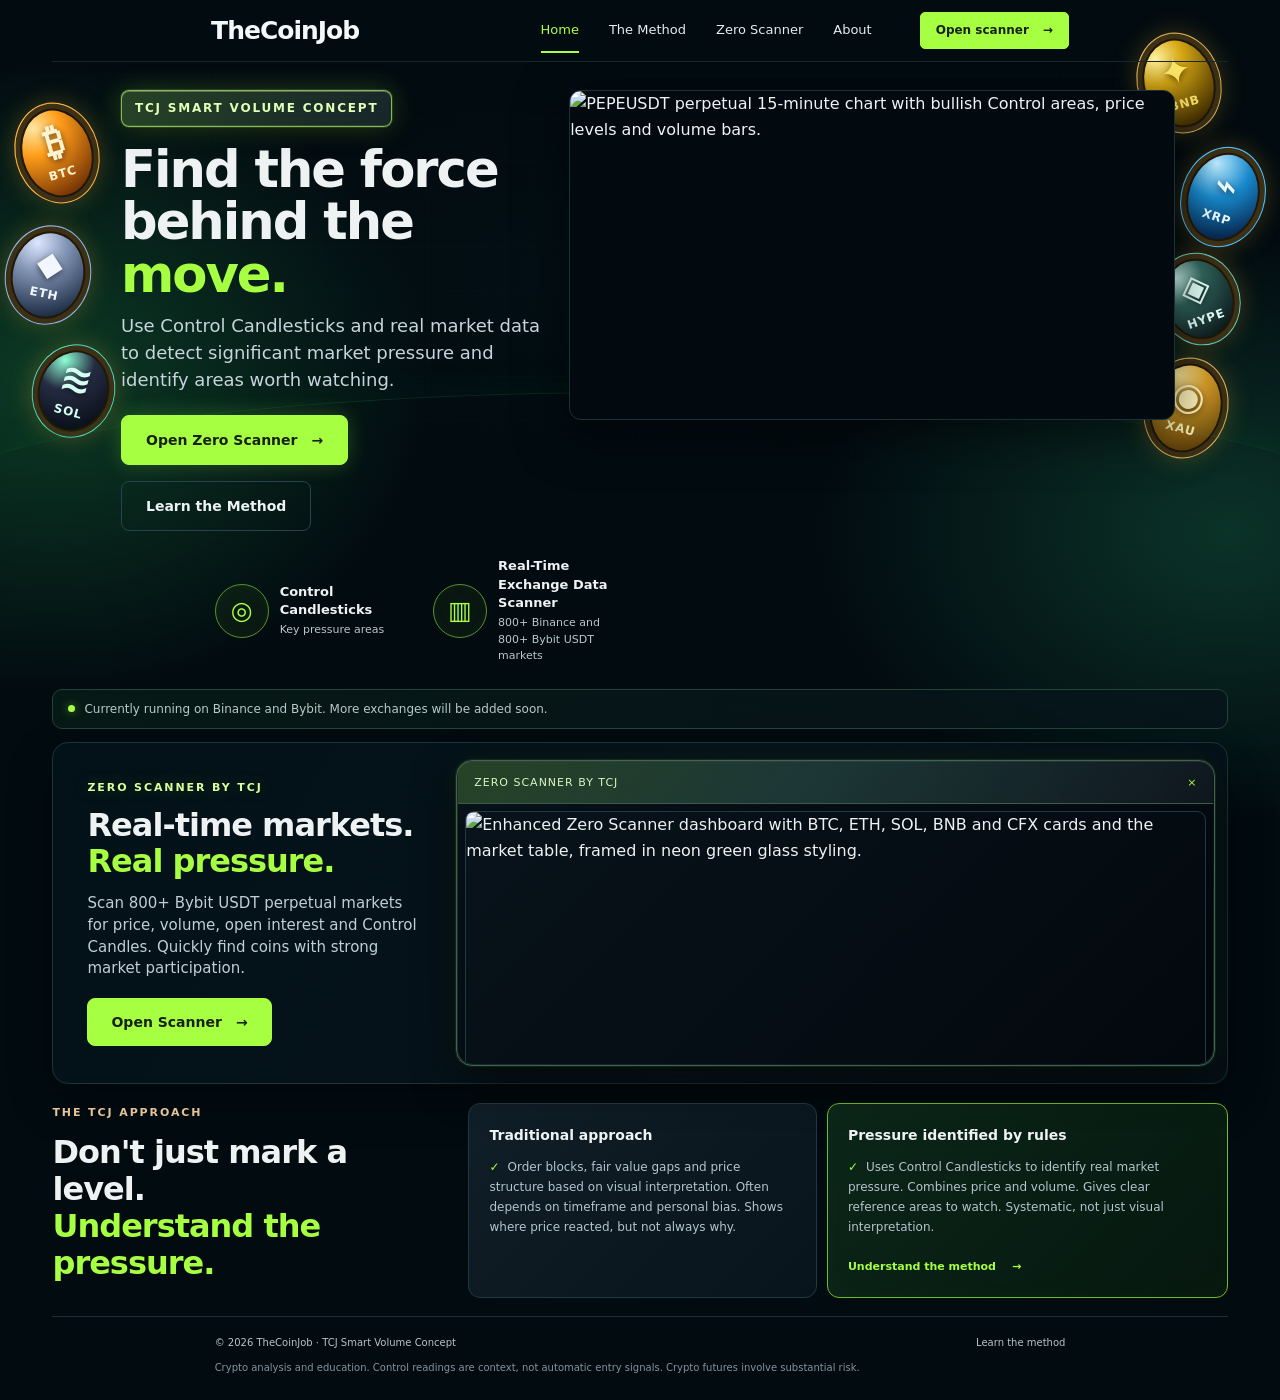
==== commit 7aa43a3d: "Replace scanner showcase with enhanced neon-glass dashboard image" ====
--- a/index.html
+++ b/index.html
@@ -1,5 +1,5 @@
 <!doctype html>
-<html lang="en"><head><meta charset="utf-8"><meta name="viewport" content="width=device-width,initial-scale=1"><title>TheCoinJob — TCJ Smart Volume Concept</title><meta name="description" content="Discover TCJ Smart Volume Concept: a systematic way to read market pressure through Control Candlesticks, price and volume."><meta name="theme-color" content="#0b1014"><link rel="stylesheet" href="assets/svc-site.css?v=20261023-scanner-finalcrop"></head>
+<html lang="en"><head><meta charset="utf-8"><meta name="viewport" content="width=device-width,initial-scale=1"><title>TheCoinJob — TCJ Smart Volume Concept</title><meta name="description" content="Discover TCJ Smart Volume Concept: a systematic way to read market pressure through Control Candlesticks, price and volume."><meta name="theme-color" content="#0b1014"><link rel="stylesheet" href="assets/svc-site.css?v=20261023-scanner-glass"></head>
 <body><div class="coin-field" aria-hidden="true"><span class="coin btc"><b>₿</b><small>BTC</small></span><span class="coin eth"><b>◆</b><small>ETH</small></span><span class="coin sol"><b>≋</b><small>SOL</small></span><span class="coin bnb"><b>✦</b><small>BNB</small></span><span class="coin xrp"><b>⌁</b><small>XRP</small></span><span class="coin hype"><b>◈</b><small>HYPE</small></span><span class="coin xau"><b>◉</b><small>XAU</small></span></div><div class="wrap"><header class="nav"><a class="brand" href="./" aria-label="TheCoinJob home"><span class="mark" aria-hidden="true">TCJ</span>TheCoinJob</a><nav class="links" aria-label="Main navigation"><a class="desktop-link active" href="./">Home</a><a class="desktop-link" href="method.html">The Method</a><a class="desktop-link" href="https://zero-scan1.onrender.com/scanner">Zero Scanner</a><a class="desktop-link" href="#about">About</a><a class="btn small" href="https://zero-scan1.onrender.com/scanner">Open scanner <span aria-hidden="true">→</span></a></nav></header>
 <main>
 <section class="hero hero-redesigned" aria-labelledby="hero-title"><div class="hero-copy"><div class="eyebrow">TCJ Smart Volume Concept</div><h1 id="hero-title">Find the force<br>behind the <em>move.</em></h1><p>Use Control Candlesticks and real market data to detect significant market pressure and identify areas worth watching.</p><div class="actions"><a class="btn" href="https://zero-scan1.onrender.com/scanner">Open Zero Scanner <span aria-hidden="true">→</span></a><a class="btn secondary" href="method.html">Learn the Method</a></div></div><div class="hero-art"><img src="https://d2ol7oe51mr4n9.cloudfront.net/user_3BTddeZbgBTumI8e2iVbymCsCEo/ae7f5f70-5920-4fe8-bcf7-70e103f36ed6.jpg" width="1536" height="864" fetchpriority="high" decoding="async" alt="PEPEUSDT perpetual 15-minute chart with bullish Control areas, price levels and volume bars."></div></section>
@@ -8,7 +8,7 @@
 <div class="feature"><span class="feature-icon">▥</span><div><strong>Real-Time Exchange Data Scanner</strong><small>800+ Binance and 800+ Bybit USDT markets</small></div></div>
 </div>
 <p class="exchange-notice"><span class="exchange-status" aria-hidden="true"></span>Currently running on Binance and Bybit. More exchanges will be added soon.</p>
-<section class="dashboard-showcase" aria-label="Zero Scanner dashboard"><div class="scanner-copy"><div class="eyebrow">Zero Scanner by TCJ</div><h2>Real-time markets.<br><em>Real pressure.</em></h2><p>Scan 800+ Bybit USDT perpetual markets for price, volume, open interest and Control Candles. Quickly find coins with strong market participation.</p><a class="btn" href="https://zero-scan1.onrender.com/scanner">Open Scanner <span aria-hidden="true">→</span></a></div><div class="terminal"><div class="terminal-head"><span>ZERO SCANNER BY TCJ</span><span>×</span></div><div class="preview preview-dashboard"><img src="https://d2ol7oe51mr4n9.cloudfront.net/user_3BTddeZbgBTumI8e2iVbymCsCEo/1adfd121-eb29-4fa1-bfce-7a8fcaf48e75.jpg" width="1536" height="942" fetchpriority="high" decoding="async" alt="Clean cropped Zero Scanner dashboard showing Search Result, Main Board and the full market table without browser chrome.></div></div></section>
+<section class="dashboard-showcase" aria-label="Zero Scanner dashboard"><div class="scanner-copy"><div class="eyebrow">Zero Scanner by TCJ</div><h2>Real-time markets.<br><em>Real pressure.</em></h2><p>Scan 800+ Bybit USDT perpetual markets for price, volume, open interest and Control Candles. Quickly find coins with strong market participation.</p><a class="btn" href="https://zero-scan1.onrender.com/scanner">Open Scanner <span aria-hidden="true">→</span></a></div><div class="terminal"><div class="terminal-head"><span>ZERO SCANNER BY TCJ</span><span>×</span></div><div class="preview preview-dashboard"><img src="https://d2ol7oe51mr4n9.cloudfront.net/user_3BTddeZbgBTumI8e2iVbymCsCEo/c9ab5629-0b8e-49a1-9e69-36043b425fe9.png" width="1782" height="850" fetchpriority="high" decoding="async" alt="Enhanced Zero Scanner dashboard with BTC, ETH, SOL, BNB and CFX cards and the market table, framed in neon green glass styling."></div></div></section>
 
 <section class="difference" id="about" aria-labelledby="difference-title"><div class="difference-heading"><div class="eyebrow">The TCJ approach</div><h2 id="difference-title">Don't just mark a level.<br><em>Understand the pressure.</em></h2></div><div class="difference-grid"><article class="difference-card"><span class="difference-index"> </span><h3>Traditional approach</h3><p>Order blocks, fair value gaps and price structure based on visual interpretation. Often depends on timeframe and personal bias. Shows where price reacted, but not always why.</p></article><article class="difference-card difference-card-accent"><span class="difference-index"> </span><h3>Pressure identified by rules</h3><p>Uses Control Candlesticks to identify real market pressure. Combines price and volume. Gives clear reference areas to watch. Systematic, not just visual interpretation.</p><a class="text-link" href="method.html">Understand the method <span aria-hidden="true">→</span></a></article></div></section>
 
--- a/assets/svc-site.css
+++ b/assets/svc-site.css
@@ -148,3 +148,10 @@
 .scanner-copy .eyebrow{color:#d8ff9b;text-shadow:0 0 18px #a7ff424d}
 .hero-copy .eyebrow{color:#e0ffb7;border-color:#b6ff6caa;background:linear-gradient(135deg,#b6ff6c36,#d4fff31c);box-shadow:inset 0 1px 0 #ffffff45,inset 0 -1px 0 #a7ff4226,0 0 0 1px #b6ff6c20,0 0 26px #a7ff4238,0 6px 22px #0005;backdrop-filter:blur(18px) saturate(150%);-webkit-backdrop-filter:blur(18px) saturate(150%)}
 @media(max-width:700px){.preview-dashboard{padding:3px}.preview-dashboard img{width:100%;height:auto;object-fit:contain}.dashboard-showcase .terminal-head{padding:10px 12px}}
+
+/* Final polish for the user's cleanly cropped Zero Scanner screenshot */
+.dashboard-showcase .terminal{padding:1px;border:1px solid #41634f;border-radius:16px;background:linear-gradient(135deg,#9cff4c22,#122a31 35%,#0a1119 75%,#6dffbb1c);box-shadow:0 0 0 1px #a7ff4215,inset 0 1px 0 #ffffff19,0 16px 40px #0009,0 0 24px #a7ff4210}
+.dashboard-showcase .terminal-head{background:linear-gradient(90deg,#b6ff6c17,#e4fff706);border-bottom:1px solid #3d5b4c;padding:12px 16px}
+.dashboard-showcase .preview-dashboard{padding:7px;background:linear-gradient(135deg,#08131b,#03080e);border-radius:0 0 15px 15px}
+.dashboard-showcase .preview-dashboard img{width:100%;height:auto;max-height:none;object-fit:contain;object-position:top;border:1px solid #203a43;border-radius:9px;box-shadow:0 3px 18px #0007}
+@media(max-width:700px){.dashboard-showcase .preview-dashboard{padding:4px}.dashboard-showcase .preview-dashboard img{border-radius:6px}}
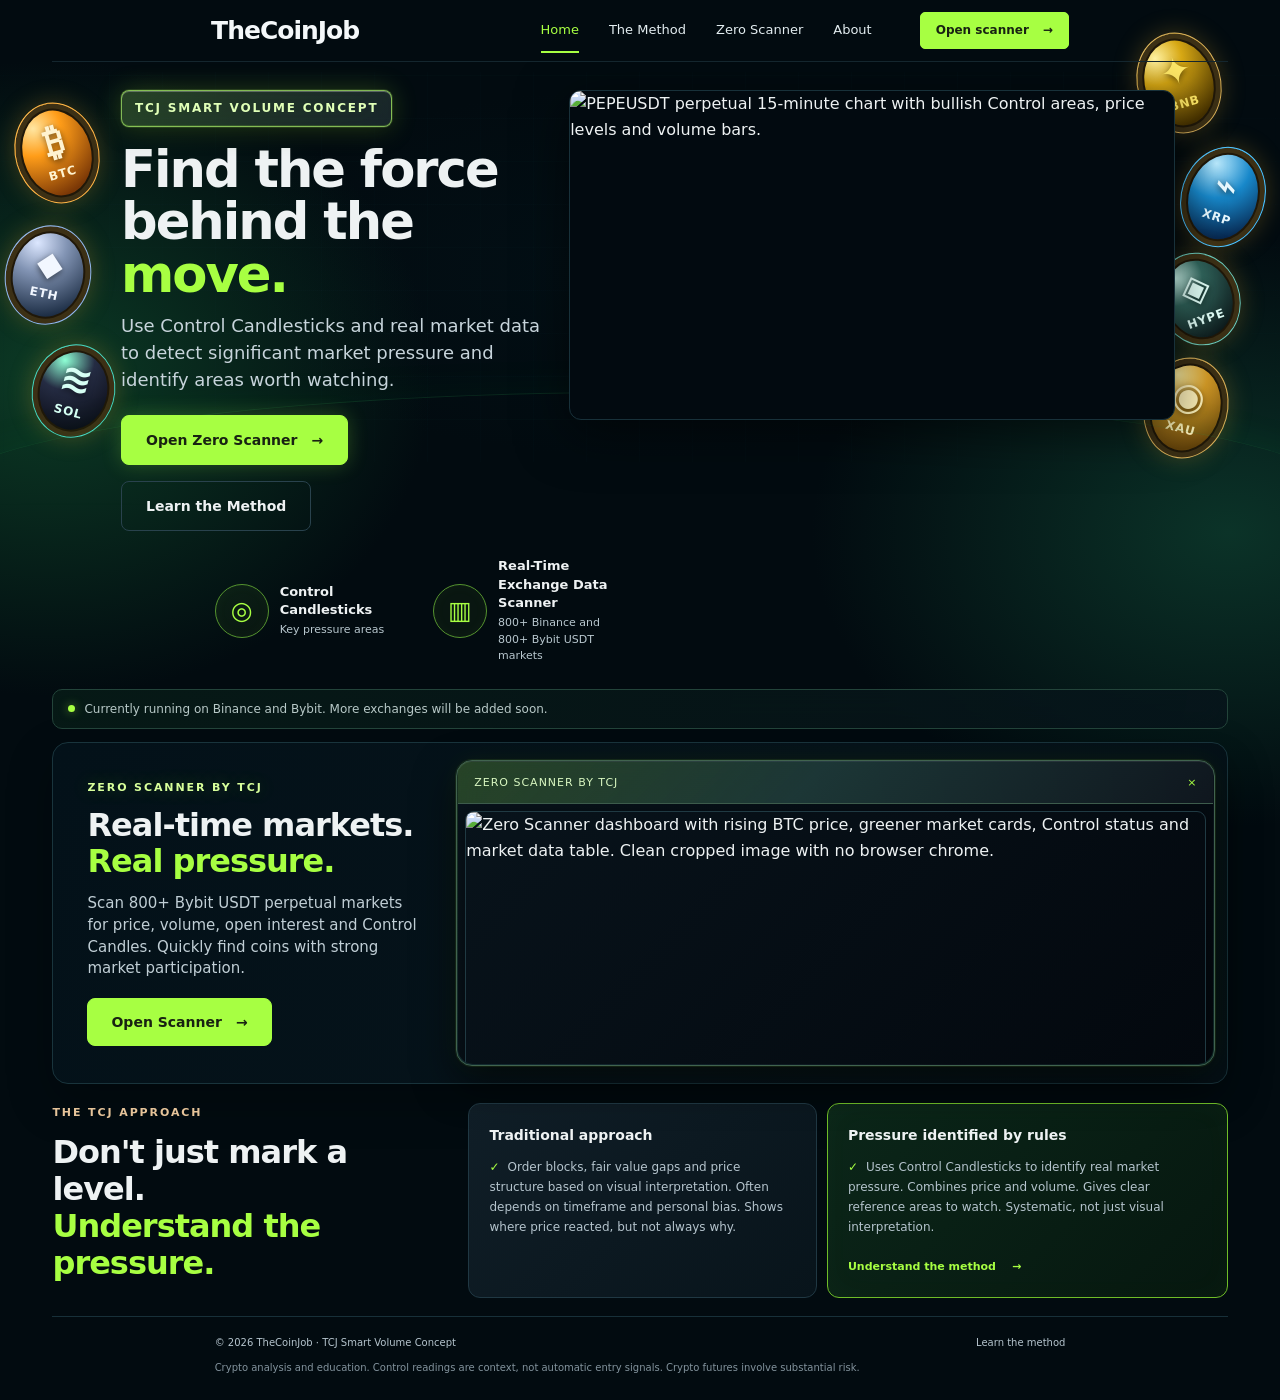
==== commit 1f766a63: "Replace scanner showcase with the user's more bullish green dashboard screenshot" ====
--- a/index.html
+++ b/index.html
@@ -1,5 +1,5 @@
 <!doctype html>
-<html lang="en"><head><meta charset="utf-8"><meta name="viewport" content="width=device-width,initial-scale=1"><title>TheCoinJob — TCJ Smart Volume Concept</title><meta name="description" content="Discover TCJ Smart Volume Concept: a systematic way to read market pressure through Control Candlesticks, price and volume."><meta name="theme-color" content="#0b1014"><link rel="stylesheet" href="assets/svc-site.css?v=20261023-scanner-glass"></head>
+<html lang="en"><head><meta charset="utf-8"><meta name="viewport" content="width=device-width,initial-scale=1"><title>TheCoinJob — TCJ Smart Volume Concept</title><meta name="description" content="Discover TCJ Smart Volume Concept: a systematic way to read market pressure through Control Candlesticks, price and volume."><meta name="theme-color" content="#0b1014"><link rel="stylesheet" href="assets/svc-site.css?v=20261023-scanner-bullish"></head>
 <body><div class="coin-field" aria-hidden="true"><span class="coin btc"><b>₿</b><small>BTC</small></span><span class="coin eth"><b>◆</b><small>ETH</small></span><span class="coin sol"><b>≋</b><small>SOL</small></span><span class="coin bnb"><b>✦</b><small>BNB</small></span><span class="coin xrp"><b>⌁</b><small>XRP</small></span><span class="coin hype"><b>◈</b><small>HYPE</small></span><span class="coin xau"><b>◉</b><small>XAU</small></span></div><div class="wrap"><header class="nav"><a class="brand" href="./" aria-label="TheCoinJob home"><span class="mark" aria-hidden="true">TCJ</span>TheCoinJob</a><nav class="links" aria-label="Main navigation"><a class="desktop-link active" href="./">Home</a><a class="desktop-link" href="method.html">The Method</a><a class="desktop-link" href="https://zero-scan1.onrender.com/scanner">Zero Scanner</a><a class="desktop-link" href="#about">About</a><a class="btn small" href="https://zero-scan1.onrender.com/scanner">Open scanner <span aria-hidden="true">→</span></a></nav></header>
 <main>
 <section class="hero hero-redesigned" aria-labelledby="hero-title"><div class="hero-copy"><div class="eyebrow">TCJ Smart Volume Concept</div><h1 id="hero-title">Find the force<br>behind the <em>move.</em></h1><p>Use Control Candlesticks and real market data to detect significant market pressure and identify areas worth watching.</p><div class="actions"><a class="btn" href="https://zero-scan1.onrender.com/scanner">Open Zero Scanner <span aria-hidden="true">→</span></a><a class="btn secondary" href="method.html">Learn the Method</a></div></div><div class="hero-art"><img src="https://d2ol7oe51mr4n9.cloudfront.net/user_3BTddeZbgBTumI8e2iVbymCsCEo/ae7f5f70-5920-4fe8-bcf7-70e103f36ed6.jpg" width="1536" height="864" fetchpriority="high" decoding="async" alt="PEPEUSDT perpetual 15-minute chart with bullish Control areas, price levels and volume bars."></div></section>
@@ -8,7 +8,7 @@
 <div class="feature"><span class="feature-icon">▥</span><div><strong>Real-Time Exchange Data Scanner</strong><small>800+ Binance and 800+ Bybit USDT markets</small></div></div>
 </div>
 <p class="exchange-notice"><span class="exchange-status" aria-hidden="true"></span>Currently running on Binance and Bybit. More exchanges will be added soon.</p>
-<section class="dashboard-showcase" aria-label="Zero Scanner dashboard"><div class="scanner-copy"><div class="eyebrow">Zero Scanner by TCJ</div><h2>Real-time markets.<br><em>Real pressure.</em></h2><p>Scan 800+ Bybit USDT perpetual markets for price, volume, open interest and Control Candles. Quickly find coins with strong market participation.</p><a class="btn" href="https://zero-scan1.onrender.com/scanner">Open Scanner <span aria-hidden="true">→</span></a></div><div class="terminal"><div class="terminal-head"><span>ZERO SCANNER BY TCJ</span><span>×</span></div><div class="preview preview-dashboard"><img src="https://d2ol7oe51mr4n9.cloudfront.net/user_3BTddeZbgBTumI8e2iVbymCsCEo/c9ab5629-0b8e-49a1-9e69-36043b425fe9.png" width="1782" height="850" fetchpriority="high" decoding="async" alt="Enhanced Zero Scanner dashboard with BTC, ETH, SOL, BNB and CFX cards and the market table, framed in neon green glass styling."></div></div></section>
+<section class="dashboard-showcase" aria-label="Zero Scanner dashboard"><div class="scanner-copy"><div class="eyebrow">Zero Scanner by TCJ</div><h2>Real-time markets.<br><em>Real pressure.</em></h2><p>Scan 800+ Bybit USDT perpetual markets for price, volume, open interest and Control Candles. Quickly find coins with strong market participation.</p><a class="btn" href="https://zero-scan1.onrender.com/scanner">Open Scanner <span aria-hidden="true">→</span></a></div><div class="terminal"><div class="terminal-head"><span>ZERO SCANNER BY TCJ</span><span>×</span></div><div class="preview preview-dashboard"><img src="https://d2ol7oe51mr4n9.cloudfront.net/user_3BTddeZbgBTumI8e2iVbymCsCEo/7fcb2fbc-9901-41fe-a80e-9cfad1102d39.jpg" width="1494" height="982" fetchpriority="high" decoding="async" alt="Zero Scanner dashboard with rising BTC price, greener market cards, Control status and market data table. Clean cropped image with no browser chrome."></div></div></section>
 
 <section class="difference" id="about" aria-labelledby="difference-title"><div class="difference-heading"><div class="eyebrow">The TCJ approach</div><h2 id="difference-title">Don't just mark a level.<br><em>Understand the pressure.</em></h2></div><div class="difference-grid"><article class="difference-card"><span class="difference-index"> </span><h3>Traditional approach</h3><p>Order blocks, fair value gaps and price structure based on visual interpretation. Often depends on timeframe and personal bias. Shows where price reacted, but not always why.</p></article><article class="difference-card difference-card-accent"><span class="difference-index"> </span><h3>Pressure identified by rules</h3><p>Uses Control Candlesticks to identify real market pressure. Combines price and volume. Gives clear reference areas to watch. Systematic, not just visual interpretation.</p><a class="text-link" href="method.html">Understand the method <span aria-hidden="true">→</span></a></article></div></section>
 
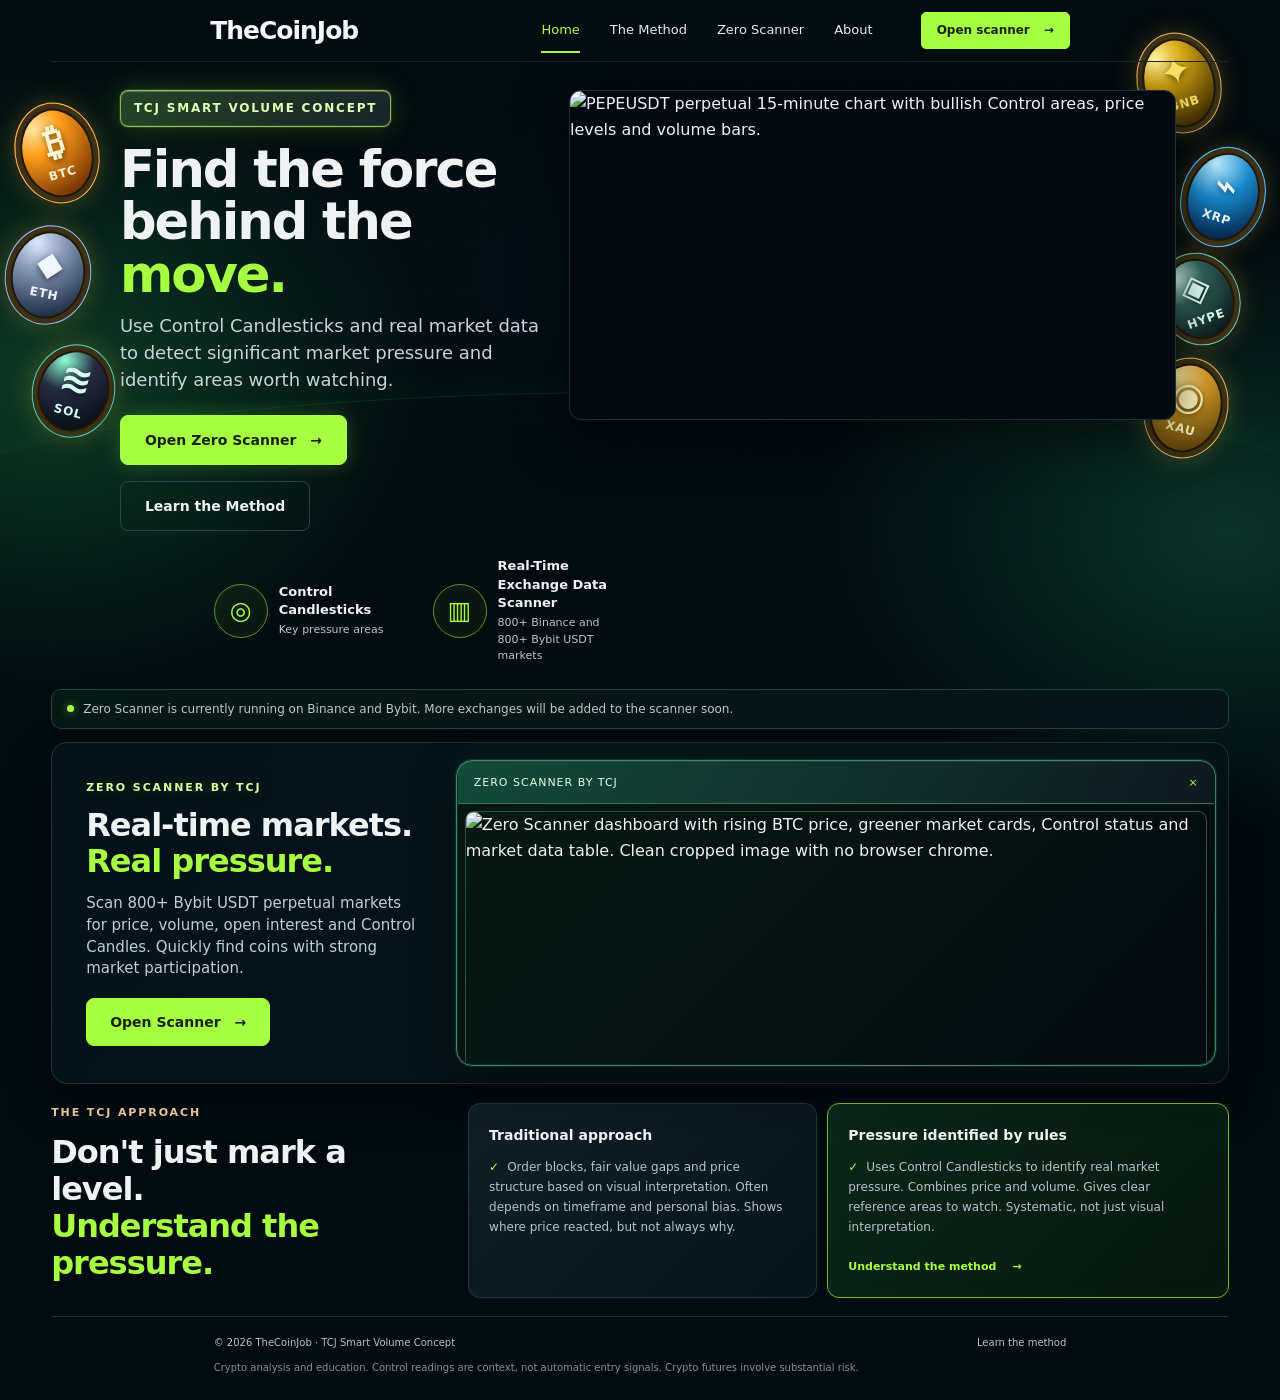
==== commit 2b39abd4: "Clarify Zero Scanner exchange notice" ====
--- a/index.html
+++ b/index.html
@@ -7,7 +7,7 @@
 <div class="feature"><span class="feature-icon">◎</span><div><strong>Control Candlesticks</strong><small>Key pressure areas</small></div></div>
 <div class="feature"><span class="feature-icon">▥</span><div><strong>Real-Time Exchange Data Scanner</strong><small>800+ Binance and 800+ Bybit USDT markets</small></div></div>
 </div>
-<p class="exchange-notice"><span class="exchange-status" aria-hidden="true"></span>Currently running on Binance and Bybit. More exchanges will be added soon.</p>
+<p class="exchange-notice"><span class="exchange-status" aria-hidden="true"></span>Zero Scanner is currently running on Binance and Bybit. More exchanges will be added to the scanner soon.</p>
 <section class="dashboard-showcase" aria-label="Zero Scanner dashboard"><div class="scanner-copy"><div class="eyebrow">Zero Scanner by TCJ</div><h2>Real-time markets.<br><em>Real pressure.</em></h2><p>Scan 800+ Bybit USDT perpetual markets for price, volume, open interest and Control Candles. Quickly find coins with strong market participation.</p><a class="btn" href="https://zero-scan1.onrender.com/scanner">Open Scanner <span aria-hidden="true">→</span></a></div><div class="terminal"><div class="terminal-head"><span>ZERO SCANNER BY TCJ</span><span>×</span></div><div class="preview preview-dashboard"><img src="https://d2ol7oe51mr4n9.cloudfront.net/user_3BTddeZbgBTumI8e2iVbymCsCEo/7fcb2fbc-9901-41fe-a80e-9cfad1102d39.jpg" width="1494" height="982" fetchpriority="high" decoding="async" alt="Zero Scanner dashboard with rising BTC price, greener market cards, Control status and market data table. Clean cropped image with no browser chrome."></div></div></section>
 
 <section class="difference" id="about" aria-labelledby="difference-title"><div class="difference-heading"><div class="eyebrow">The TCJ approach</div><h2 id="difference-title">Don't just mark a level.<br><em>Understand the pressure.</em></h2></div><div class="difference-grid"><article class="difference-card"><span class="difference-index"> </span><h3>Traditional approach</h3><p>Order blocks, fair value gaps and price structure based on visual interpretation. Often depends on timeframe and personal bias. Shows where price reacted, but not always why.</p></article><article class="difference-card difference-card-accent"><span class="difference-index"> </span><h3>Pressure identified by rules</h3><p>Uses Control Candlesticks to identify real market pressure. Combines price and volume. Gives clear reference areas to watch. Systematic, not just visual interpretation.</p><a class="text-link" href="method.html">Understand the method <span aria-hidden="true">→</span></a></article></div></section>
--- a/assets/svc-site.css
+++ b/assets/svc-site.css
@@ -155,3 +155,51 @@
 .dashboard-showcase .preview-dashboard{padding:7px;background:linear-gradient(135deg,#08131b,#03080e);border-radius:0 0 15px 15px}
 .dashboard-showcase .preview-dashboard img{width:100%;height:auto;max-height:none;object-fit:contain;object-position:top;border:1px solid #203a43;border-radius:9px;box-shadow:0 3px 18px #0007}
 @media(max-width:700px){.dashboard-showcase .preview-dashboard{padding:4px}.dashboard-showcase .preview-dashboard img{border-radius:6px}}
+
+/* Bullish scanner screenshot: restrained emerald glass framing */
+.dashboard-showcase .terminal{border:1px solid #3e8766;background:linear-gradient(135deg,#38ff9c25,#0b2425 32%,#071018 76%,#5bffad22);box-shadow:0 0 0 1px #61ffb31a,inset 0 1px 0 #eaffff20,0 16px 40px #0009,0 0 26px #27e58d18}
+.dashboard-showcase .terminal-head{background:linear-gradient(90deg,#45ffa51d,#d5fff708);border-bottom:1px solid #3b755c;color:#e1ffe9}
+.dashboard-showcase .preview-dashboard{padding:7px;background:linear-gradient(135deg,#071912,#030a10);border-radius:0 0 15px 15px}
+.dashboard-showcase .preview-dashboard img{width:100%;height:auto;max-height:none;object-fit:contain;object-position:top;border:1px solid #285643;border-radius:9px;box-shadow:0 3px 18px #0007,0 0 14px #32e58a0d}
+
+/* Approved ETHFIUSDT chart example */
+.chart-slot.chart-pair{padding:14px;overflow:hidden;background:linear-gradient(135deg,#0b191d,#050c12 62%,#0a1914);border:1px solid #365d49;border-radius:16px;box-shadow:inset 0 1px 0 #ffffff12,0 12px 32px #0005,0 0 22px #a7ff4210}
+.chart-slot.chart-pair .chart-slot-mark{display:inline-flex;align-items:center;margin:0 0 12px;padding:7px 11px;border:1px solid #6c9f5d77;border-radius:9px;background:#a7ff4212;color:#d9ffb5;font-size:11px;letter-spacing:.12em}
+.chart-slot.chart-pair img{display:block;width:100%;height:auto;max-width:100%;border:1px solid #203b3e;border-radius:10px;background:#030a0f;box-shadow:0 4px 18px #0006}
+@media(max-width:700px){.chart-slot.chart-pair{padding:8px;border-radius:12px}.chart-slot.chart-pair .chart-slot-mark{font-size:10px;letter-spacing:.07em}}
+
+/* Keep the method chart example confined to the page on phone, tablet and desktop */
+html,body{max-width:100%;overflow-x:hidden}
+.wrap,.guide,.guide-section{width:100%;max-width:100%;min-width:0;box-sizing:border-box}
+.guide-section{overflow-wrap:anywhere}
+.chart-slot.chart-pair{display:block;width:100%;max-width:100%;min-width:0;box-sizing:border-box;overflow:hidden;padding:clamp(8px,1.3vw,14px)}
+.chart-slot.chart-pair .chart-slot-mark{max-width:100%;box-sizing:border-box;white-space:normal;overflow-wrap:anywhere}
+.chart-slot.chart-pair img{display:block;width:100%;max-width:100%;min-width:0;height:auto;max-height:70vh;object-fit:contain;box-sizing:border-box}
+@media(max-width:700px){
+  .wrap{padding-left:16px;padding-right:16px}
+  .chart-slot.chart-pair{margin-top:16px;padding:7px;border-radius:12px}
+  .chart-slot.chart-pair img{width:100%;height:auto;max-height:none;object-fit:contain}
+}
+
+/* Let the method page use the available site width on tablets and desktop */
+.guide{width:100%;max-width:none;min-width:0}
+.guide-hero,.guide-section{width:100%;max-width:none;min-width:0}
+.guide-section p{max-width:100%}
+.chart-slot.chart-pair{width:100%;max-width:100%;margin-left:0;margin-right:0}
+@media(min-width:701px){
+  .guide{padding-top:55px;padding-bottom:45px}
+  .guide-hero .lead{max-width:900px}
+}
+
+/* Tablet/desktop page frame: wider content with consistent gutters */
+@media (min-width: 701px) {
+  .wrap { width:100%; max-width:none; padding-left:clamp(28px,4vw,72px); padding-right:clamp(28px,4vw,72px); }
+  .guide { width:100%; max-width:none; }
+  .guide-hero, .guide-section { width:100%; max-width:none; }
+  .guide-section p, .guide-hero .lead { max-width:100%; }
+  .chart-slot.chart-pair { width:100%; max-width:100%; }
+}
+@media (min-width: 1100px) {
+  .guide-section p { max-width:1100px; }
+  .chart-slot.chart-pair { max-width:100%; }
+}
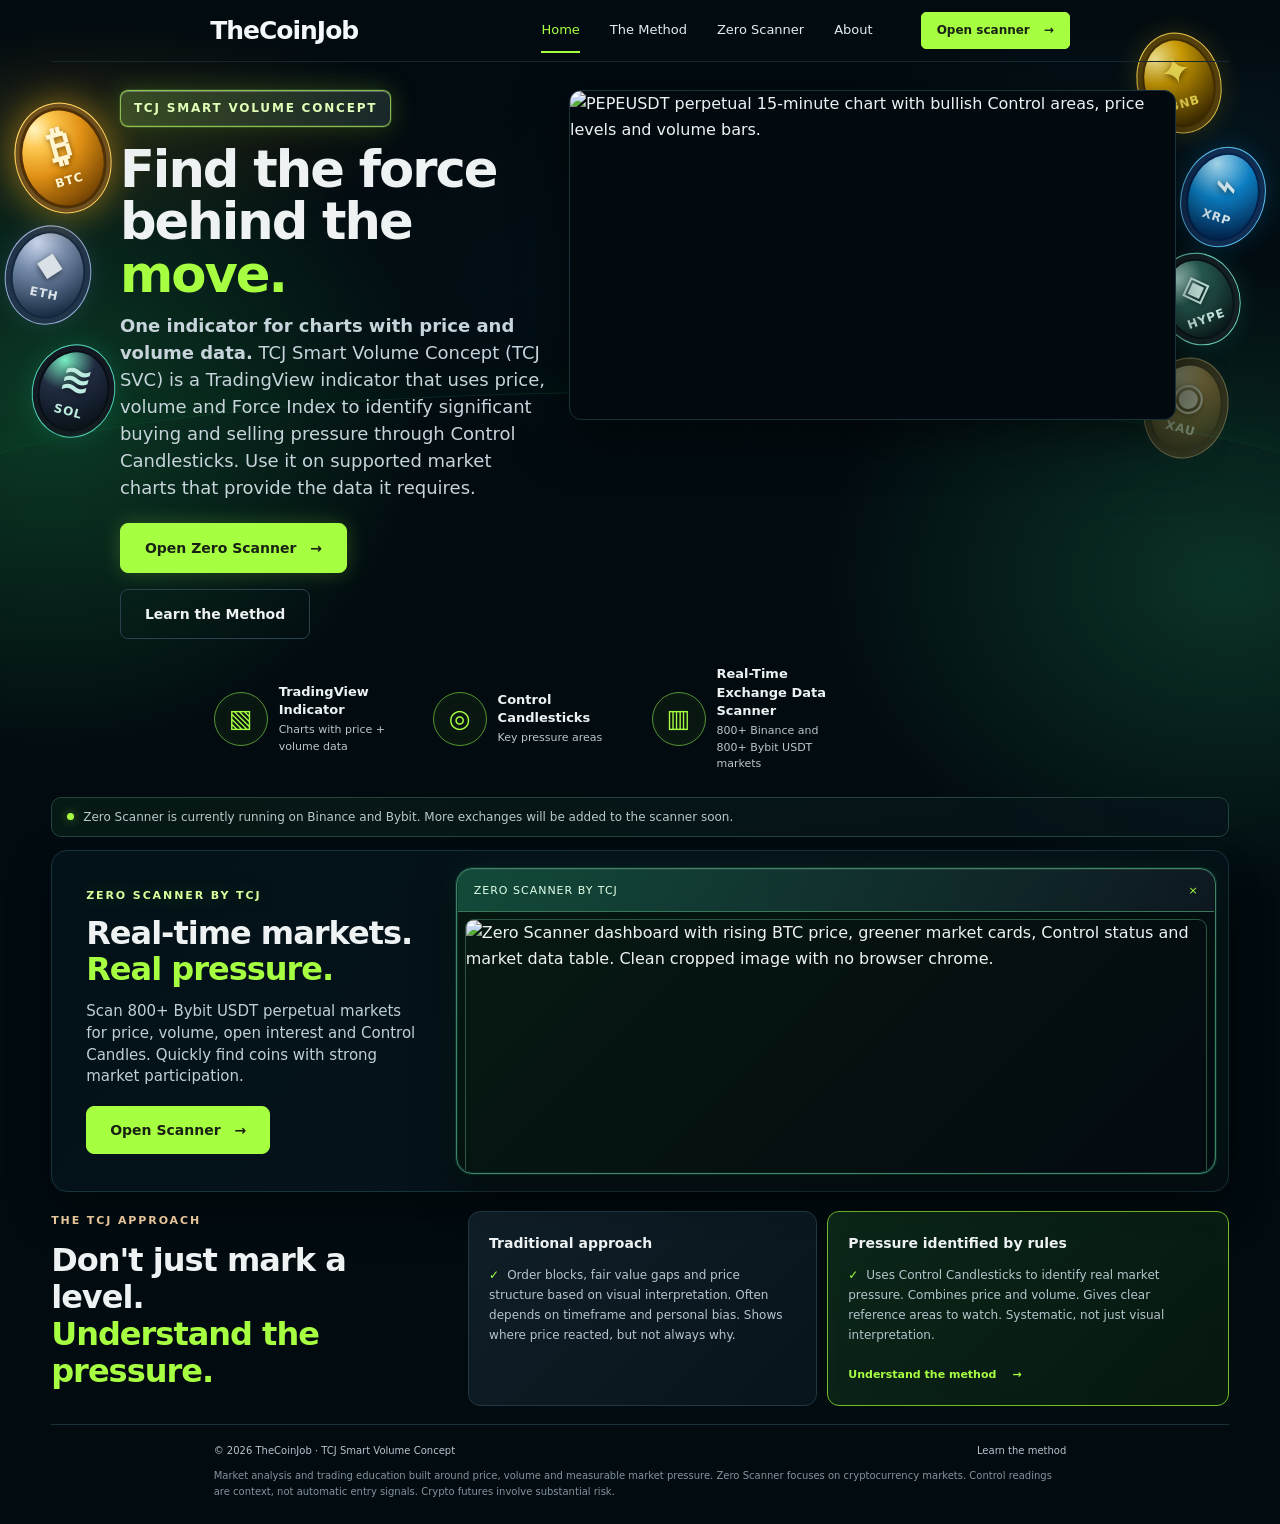
==== commit 62f78647: "Clarify TCJ SVC indicator scope on homepage" ====
--- a/index.html
+++ b/index.html
@@ -1,9 +1,10 @@
 <!doctype html>
-<html lang="en"><head><meta charset="utf-8"><meta name="viewport" content="width=device-width,initial-scale=1"><title>TheCoinJob — TCJ Smart Volume Concept</title><meta name="description" content="Discover TCJ Smart Volume Concept: a systematic way to read market pressure through Control Candlesticks, price and volume."><meta name="theme-color" content="#0b1014"><link rel="stylesheet" href="assets/svc-site.css?v=20261023-scanner-bullish"></head>
+<html lang="en"><head><meta charset="utf-8"><meta name="viewport" content="width=device-width,initial-scale=1"><title>TheCoinJob — TCJ Smart Volume Concept</title><meta name="description" content="TCJ Smart Volume Concept (TCJ SVC) is a TradingView indicator that uses price and volume data to identify market pressure through Control Candlesticks."><meta name="theme-color" content="#0b1014"><link rel="stylesheet" href="assets/svc-site.css?v=20261023-scanner-bullish"></head>
 <body><div class="coin-field" aria-hidden="true"><span class="coin btc"><b>₿</b><small>BTC</small></span><span class="coin eth"><b>◆</b><small>ETH</small></span><span class="coin sol"><b>≋</b><small>SOL</small></span><span class="coin bnb"><b>✦</b><small>BNB</small></span><span class="coin xrp"><b>⌁</b><small>XRP</small></span><span class="coin hype"><b>◈</b><small>HYPE</small></span><span class="coin xau"><b>◉</b><small>XAU</small></span></div><div class="wrap"><header class="nav"><a class="brand" href="./" aria-label="TheCoinJob home"><span class="mark" aria-hidden="true">TCJ</span>TheCoinJob</a><nav class="links" aria-label="Main navigation"><a class="desktop-link active" href="./">Home</a><a class="desktop-link" href="method.html">The Method</a><a class="desktop-link" href="https://zero-scan1.onrender.com/scanner">Zero Scanner</a><a class="desktop-link" href="#about">About</a><a class="btn small" href="https://zero-scan1.onrender.com/scanner">Open scanner <span aria-hidden="true">→</span></a></nav></header>
 <main>
-<section class="hero hero-redesigned" aria-labelledby="hero-title"><div class="hero-copy"><div class="eyebrow">TCJ Smart Volume Concept</div><h1 id="hero-title">Find the force<br>behind the <em>move.</em></h1><p>Use Control Candlesticks and real market data to detect significant market pressure and identify areas worth watching.</p><div class="actions"><a class="btn" href="https://zero-scan1.onrender.com/scanner">Open Zero Scanner <span aria-hidden="true">→</span></a><a class="btn secondary" href="method.html">Learn the Method</a></div></div><div class="hero-art"><img src="https://d2ol7oe51mr4n9.cloudfront.net/user_3BTddeZbgBTumI8e2iVbymCsCEo/ae7f5f70-5920-4fe8-bcf7-70e103f36ed6.jpg" width="1536" height="864" fetchpriority="high" decoding="async" alt="PEPEUSDT perpetual 15-minute chart with bullish Control areas, price levels and volume bars."></div></section>
+<section class="hero hero-redesigned" aria-labelledby="hero-title"><div class="hero-copy"><div class="eyebrow">TCJ Smart Volume Concept</div><h1 id="hero-title">Find the force<br>behind the <em>move.</em></h1><p><strong>One indicator for charts with price and volume data.</strong> TCJ Smart Volume Concept (TCJ SVC) is a TradingView indicator that uses price, volume and Force Index to identify significant buying and selling pressure through Control Candlesticks. Use it on supported market charts that provide the data it requires.</p><div class="actions"><a class="btn" href="https://zero-scan1.onrender.com/scanner">Open Zero Scanner <span aria-hidden="true">→</span></a><a class="btn secondary" href="method.html">Learn the Method</a></div></div><div class="hero-art"><img src="https://d2ol7oe51mr4n9.cloudfront.net/user_3BTddeZbgBTumI8e2iVbymCsCEo/ae7f5f70-5920-4fe8-bcf7-70e103f36ed6.jpg" width="1536" height="864" fetchpriority="high" decoding="async" alt="PEPEUSDT perpetual 15-minute chart with bullish Control areas, price levels and volume bars."></div></section>
 <div class="feature-strip" aria-label="TCJ SVC features">
+<div class="feature"><span class="feature-icon">▧</span><div><strong>TradingView Indicator</strong><small>Charts with price + volume data</small></div></div>
 <div class="feature"><span class="feature-icon">◎</span><div><strong>Control Candlesticks</strong><small>Key pressure areas</small></div></div>
 <div class="feature"><span class="feature-icon">▥</span><div><strong>Real-Time Exchange Data Scanner</strong><small>800+ Binance and 800+ Bybit USDT markets</small></div></div>
 </div>
@@ -13,4 +14,4 @@
 <section class="difference" id="about" aria-labelledby="difference-title"><div class="difference-heading"><div class="eyebrow">The TCJ approach</div><h2 id="difference-title">Don't just mark a level.<br><em>Understand the pressure.</em></h2></div><div class="difference-grid"><article class="difference-card"><span class="difference-index"> </span><h3>Traditional approach</h3><p>Order blocks, fair value gaps and price structure based on visual interpretation. Often depends on timeframe and personal bias. Shows where price reacted, but not always why.</p></article><article class="difference-card difference-card-accent"><span class="difference-index"> </span><h3>Pressure identified by rules</h3><p>Uses Control Candlesticks to identify real market pressure. Combines price and volume. Gives clear reference areas to watch. Systematic, not just visual interpretation.</p><a class="text-link" href="method.html">Understand the method <span aria-hidden="true">→</span></a></article></div></section>
 
 </main>
-<footer><div class="footer-line"><span>© 2026 TheCoinJob · TCJ Smart Volume Concept</span><a href="method.html">Learn the method</a></div><p>Crypto analysis and education. Control readings are context, not automatic entry signals. Crypto futures involve substantial risk.</p></footer></div></body></html>+<footer><div class="footer-line"><span>© 2026 TheCoinJob · TCJ Smart Volume Concept</span><a href="method.html">Learn the method</a></div><p>Market analysis and trading education built around price, volume and measurable market pressure. Zero Scanner focuses on cryptocurrency markets. Control readings are context, not automatic entry signals. Crypto futures involve substantial risk.</p></footer></div></body></html>
--- a/assets/svc-site.css
+++ b/assets/svc-site.css
@@ -203,3 +203,26 @@
   .guide-section p { max-width:1100px; }
   .chart-slot.chart-pair { max-width:100%; }
 }
+
+
+/* Refined floating crypto coins: stronger recognition, still blended into the TCJ atmosphere */
+.coin-field{height:520px;background:radial-gradient(ellipse at 8% 25%,#d99b2420,transparent 19%),radial-gradient(ellipse at 90% 27%,#287fa018,transparent 22%),radial-gradient(ellipse at 50% 54%,#06202a38,transparent 48%)}
+.coin{opacity:.9;filter:saturate(1.12);box-shadow:0 0 20px #0005,inset 0 0 0 5px #ffffff0a,inset 0 0 0 7px #201809;transition:opacity .25s ease,filter .25s ease}
+.coin.btc{width:96px;height:112px;opacity:1;z-index:2;border:1px solid #ffd36b;color:#fff5d4;background:radial-gradient(circle at 29% 18%,#fff4c5 0,#f7c75c 17%,#d99222 42%,#80500e 72%,#261705 100%);box-shadow:0 0 34px #f5b82e70,0 0 70px #e7a32322,inset 0 0 0 4px #fff0a42b,inset 0 0 0 7px #4d300b;text-shadow:0 1px 7px #7a4b08}
+.coin.btc b{font-size:43px;text-shadow:0 2px 5px #593708aa}
+.coin.eth{border-color:#a5b9df;box-shadow:0 0 25px #789bd52b,inset 0 0 0 5px #ffffff10,inset 0 0 0 7px #17283f}
+.coin.sol{border-color:#63e1c6;box-shadow:0 0 24px #32d8b02a,inset 0 0 0 5px #ffffff0b,inset 0 0 0 7px #090b15}
+.coin.bnb{border-color:#f5d65e;box-shadow:0 0 24px #e8b91c35,inset 0 0 0 5px #fff5a51a,inset 0 0 0 7px #473200}
+.coin.xrp{border-color:#6acbfa;box-shadow:0 0 25px #1599e53b,inset 0 0 0 5px #ffffff10,inset 0 0 0 7px #06234a}
+.coin.hype{border-color:#7fe3d0;box-shadow:0 0 24px #45c9b02b,inset 0 0 0 5px #ffffff0d,inset 0 0 0 7px #0b1618}
+.coin.xau{opacity:.48;filter:saturate(.7);box-shadow:0 0 13px #d59c2717,inset 0 0 0 5px #ffffff07,inset 0 0 0 7px #62420a}
+@media(max-width:900px){
+ .coin{opacity:.78;transform:scale(.9)}
+ .coin.btc{opacity:1;transform:scale(1.04)}
+}
+@media(max-width:700px){
+ .coin-field{height:410px;opacity:.9}
+ .coin{transform:scale(.68);opacity:.72}
+ .coin.btc{transform:scale(.84);opacity:1}
+ .coin.xau{opacity:.32}
+}
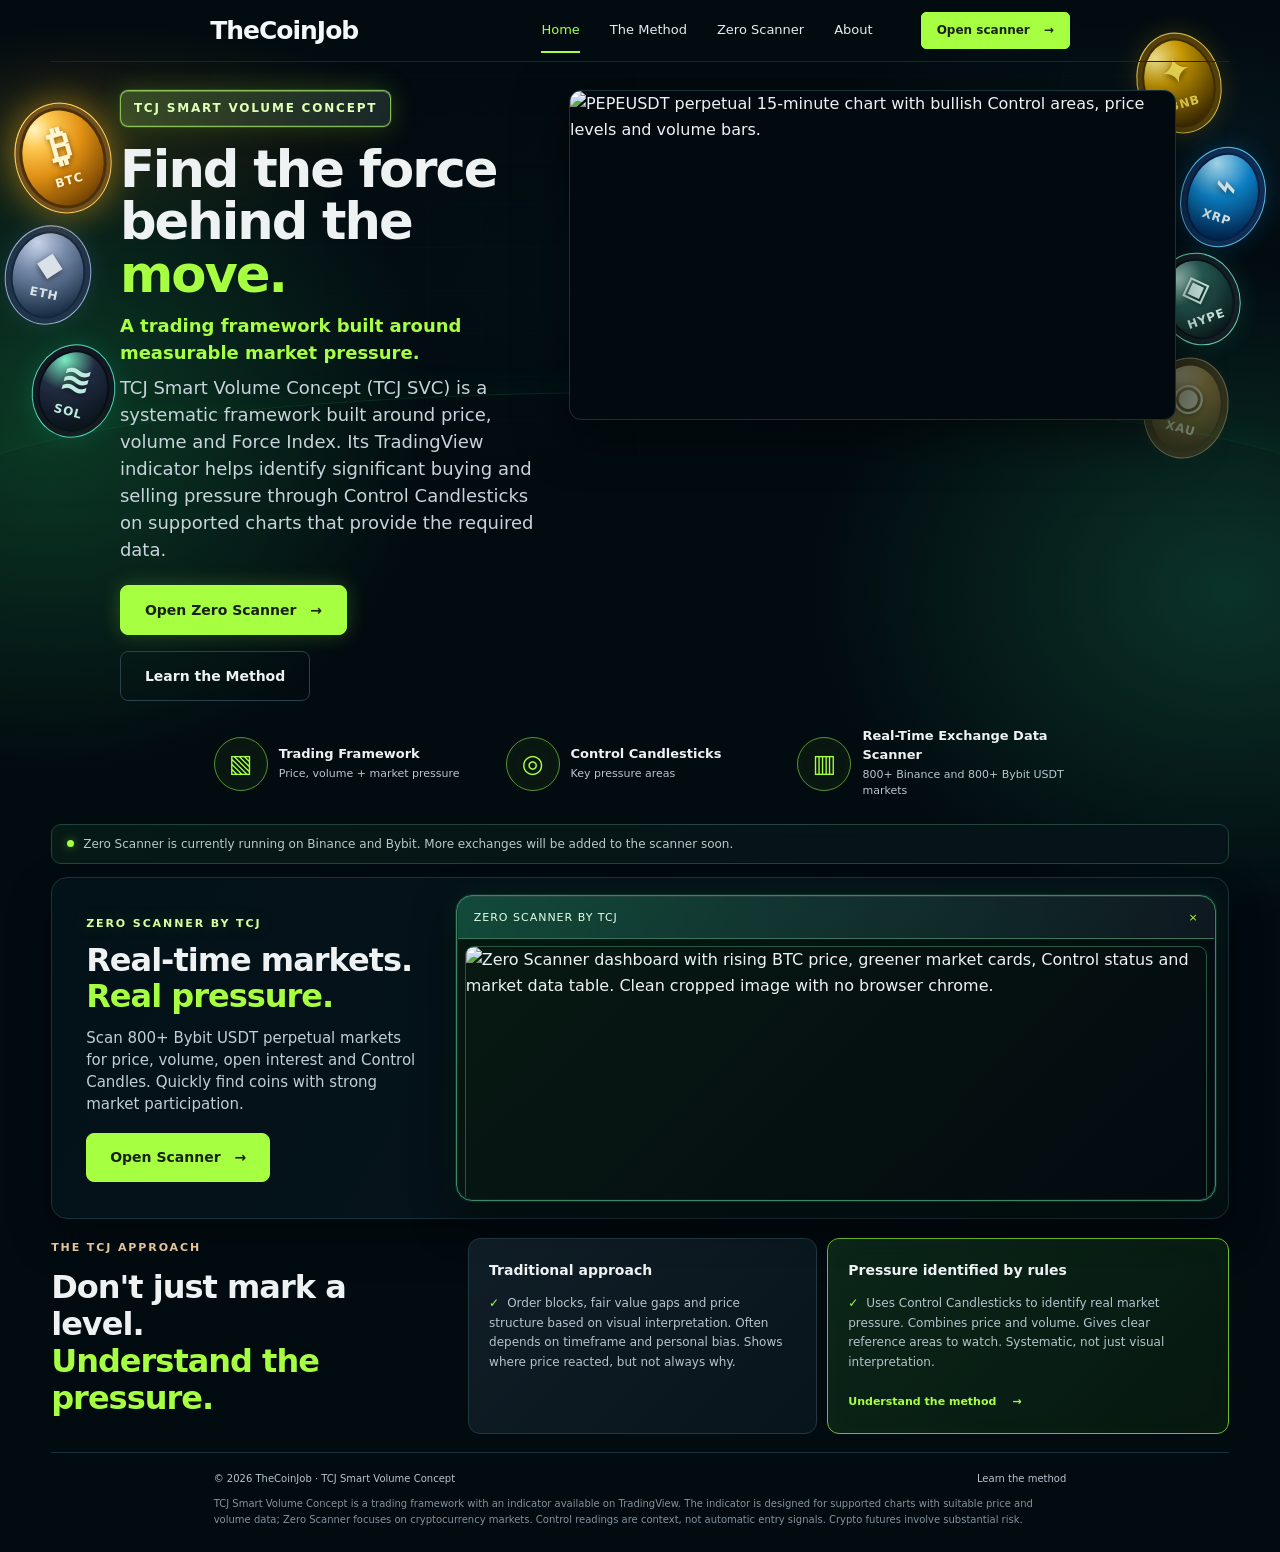
==== commit de779eb2: "Position TCJ SVC as a trading framework" ====
--- a/index.html
+++ b/index.html
@@ -1,10 +1,10 @@
 <!doctype html>
-<html lang="en"><head><meta charset="utf-8"><meta name="viewport" content="width=device-width,initial-scale=1"><title>TheCoinJob — TCJ Smart Volume Concept</title><meta name="description" content="TCJ Smart Volume Concept (TCJ SVC) is a TradingView indicator that uses price and volume data to identify market pressure through Control Candlesticks."><meta name="theme-color" content="#0b1014"><link rel="stylesheet" href="assets/svc-site.css?v=20261023-scanner-bullish"></head>
+<html lang="en"><head><meta charset="utf-8"><meta name="viewport" content="width=device-width,initial-scale=1"><title>TheCoinJob — TCJ Smart Volume Concept</title><meta name="description" content="TCJ Smart Volume Concept (TCJ SVC) is a systematic trading framework built around price, volume and measurable market pressure, with an indicator available on TradingView."><meta name="theme-color" content="#0b1014"><link rel="stylesheet" href="assets/svc-site.css?v=20261023-scanner-bullish"></head>
 <body><div class="coin-field" aria-hidden="true"><span class="coin btc"><b>₿</b><small>BTC</small></span><span class="coin eth"><b>◆</b><small>ETH</small></span><span class="coin sol"><b>≋</b><small>SOL</small></span><span class="coin bnb"><b>✦</b><small>BNB</small></span><span class="coin xrp"><b>⌁</b><small>XRP</small></span><span class="coin hype"><b>◈</b><small>HYPE</small></span><span class="coin xau"><b>◉</b><small>XAU</small></span></div><div class="wrap"><header class="nav"><a class="brand" href="./" aria-label="TheCoinJob home"><span class="mark" aria-hidden="true">TCJ</span>TheCoinJob</a><nav class="links" aria-label="Main navigation"><a class="desktop-link active" href="./">Home</a><a class="desktop-link" href="method.html">The Method</a><a class="desktop-link" href="https://zero-scan1.onrender.com/scanner">Zero Scanner</a><a class="desktop-link" href="#about">About</a><a class="btn small" href="https://zero-scan1.onrender.com/scanner">Open scanner <span aria-hidden="true">→</span></a></nav></header>
 <main>
-<section class="hero hero-redesigned" aria-labelledby="hero-title"><div class="hero-copy"><div class="eyebrow">TCJ Smart Volume Concept</div><h1 id="hero-title">Find the force<br>behind the <em>move.</em></h1><p><strong>One indicator for charts with price and volume data.</strong> TCJ Smart Volume Concept (TCJ SVC) is a TradingView indicator that uses price, volume and Force Index to identify significant buying and selling pressure through Control Candlesticks. Use it on supported market charts that provide the data it requires.</p><div class="actions"><a class="btn" href="https://zero-scan1.onrender.com/scanner">Open Zero Scanner <span aria-hidden="true">→</span></a><a class="btn secondary" href="method.html">Learn the Method</a></div></div><div class="hero-art"><img src="https://d2ol7oe51mr4n9.cloudfront.net/user_3BTddeZbgBTumI8e2iVbymCsCEo/ae7f5f70-5920-4fe8-bcf7-70e103f36ed6.jpg" width="1536" height="864" fetchpriority="high" decoding="async" alt="PEPEUSDT perpetual 15-minute chart with bullish Control areas, price levels and volume bars."></div></section>
+<section class="hero hero-redesigned" aria-labelledby="hero-title"><div class="hero-copy"><div class="eyebrow">TCJ Smart Volume Concept</div><h1 id="hero-title">Find the force<br>behind the <em>move.</em></h1><p><strong>A trading framework built around measurable market pressure.</strong> TCJ Smart Volume Concept (TCJ SVC) is a systematic framework built around price, volume and Force Index. Its TradingView indicator helps identify significant buying and selling pressure through Control Candlesticks on supported charts that provide the required data.</p><div class="actions"><a class="btn" href="https://zero-scan1.onrender.com/scanner">Open Zero Scanner <span aria-hidden="true">→</span></a><a class="btn secondary" href="method.html">Learn the Method</a></div></div><div class="hero-art"><img src="https://d2ol7oe51mr4n9.cloudfront.net/user_3BTddeZbgBTumI8e2iVbymCsCEo/ae7f5f70-5920-4fe8-bcf7-70e103f36ed6.jpg" width="1536" height="864" fetchpriority="high" decoding="async" alt="PEPEUSDT perpetual 15-minute chart with bullish Control areas, price levels and volume bars."></div></section>
 <div class="feature-strip" aria-label="TCJ SVC features">
-<div class="feature"><span class="feature-icon">▧</span><div><strong>TradingView Indicator</strong><small>Charts with price + volume data</small></div></div>
+<div class="feature"><span class="feature-icon">▧</span><div><strong>Trading Framework</strong><small>Price, volume + market pressure</small></div></div>
 <div class="feature"><span class="feature-icon">◎</span><div><strong>Control Candlesticks</strong><small>Key pressure areas</small></div></div>
 <div class="feature"><span class="feature-icon">▥</span><div><strong>Real-Time Exchange Data Scanner</strong><small>800+ Binance and 800+ Bybit USDT markets</small></div></div>
 </div>
@@ -14,4 +14,4 @@
 <section class="difference" id="about" aria-labelledby="difference-title"><div class="difference-heading"><div class="eyebrow">The TCJ approach</div><h2 id="difference-title">Don't just mark a level.<br><em>Understand the pressure.</em></h2></div><div class="difference-grid"><article class="difference-card"><span class="difference-index"> </span><h3>Traditional approach</h3><p>Order blocks, fair value gaps and price structure based on visual interpretation. Often depends on timeframe and personal bias. Shows where price reacted, but not always why.</p></article><article class="difference-card difference-card-accent"><span class="difference-index"> </span><h3>Pressure identified by rules</h3><p>Uses Control Candlesticks to identify real market pressure. Combines price and volume. Gives clear reference areas to watch. Systematic, not just visual interpretation.</p><a class="text-link" href="method.html">Understand the method <span aria-hidden="true">→</span></a></article></div></section>
 
 </main>
-<footer><div class="footer-line"><span>© 2026 TheCoinJob · TCJ Smart Volume Concept</span><a href="method.html">Learn the method</a></div><p>Market analysis and trading education built around price, volume and measurable market pressure. Zero Scanner focuses on cryptocurrency markets. Control readings are context, not automatic entry signals. Crypto futures involve substantial risk.</p></footer></div></body></html>+<footer><div class="footer-line"><span>© 2026 TheCoinJob · TCJ Smart Volume Concept</span><a href="method.html">Learn the method</a></div><p>TCJ Smart Volume Concept is a trading framework with an indicator available on TradingView. The indicator is designed for supported charts with suitable price and volume data; Zero Scanner focuses on cryptocurrency markets. Control readings are context, not automatic entry signals. Crypto futures involve substantial risk.</p></footer></div></body></html>
--- a/assets/svc-site.css
+++ b/assets/svc-site.css
@@ -226,3 +226,9 @@
  .coin.btc{transform:scale(.84);opacity:1}
  .coin.xau{opacity:.32}
 }
+
+
+/* Indicator-first messaging: three clear capabilities across desktop and mobile */
+.feature-strip{grid-template-columns:repeat(3,minmax(0,1fr))}
+.hero-copy>p strong{display:block;color:var(--lime);font-weight:750;margin-bottom:8px}
+@media(max-width:700px){.feature-strip{grid-template-columns:1fr 1fr}}
